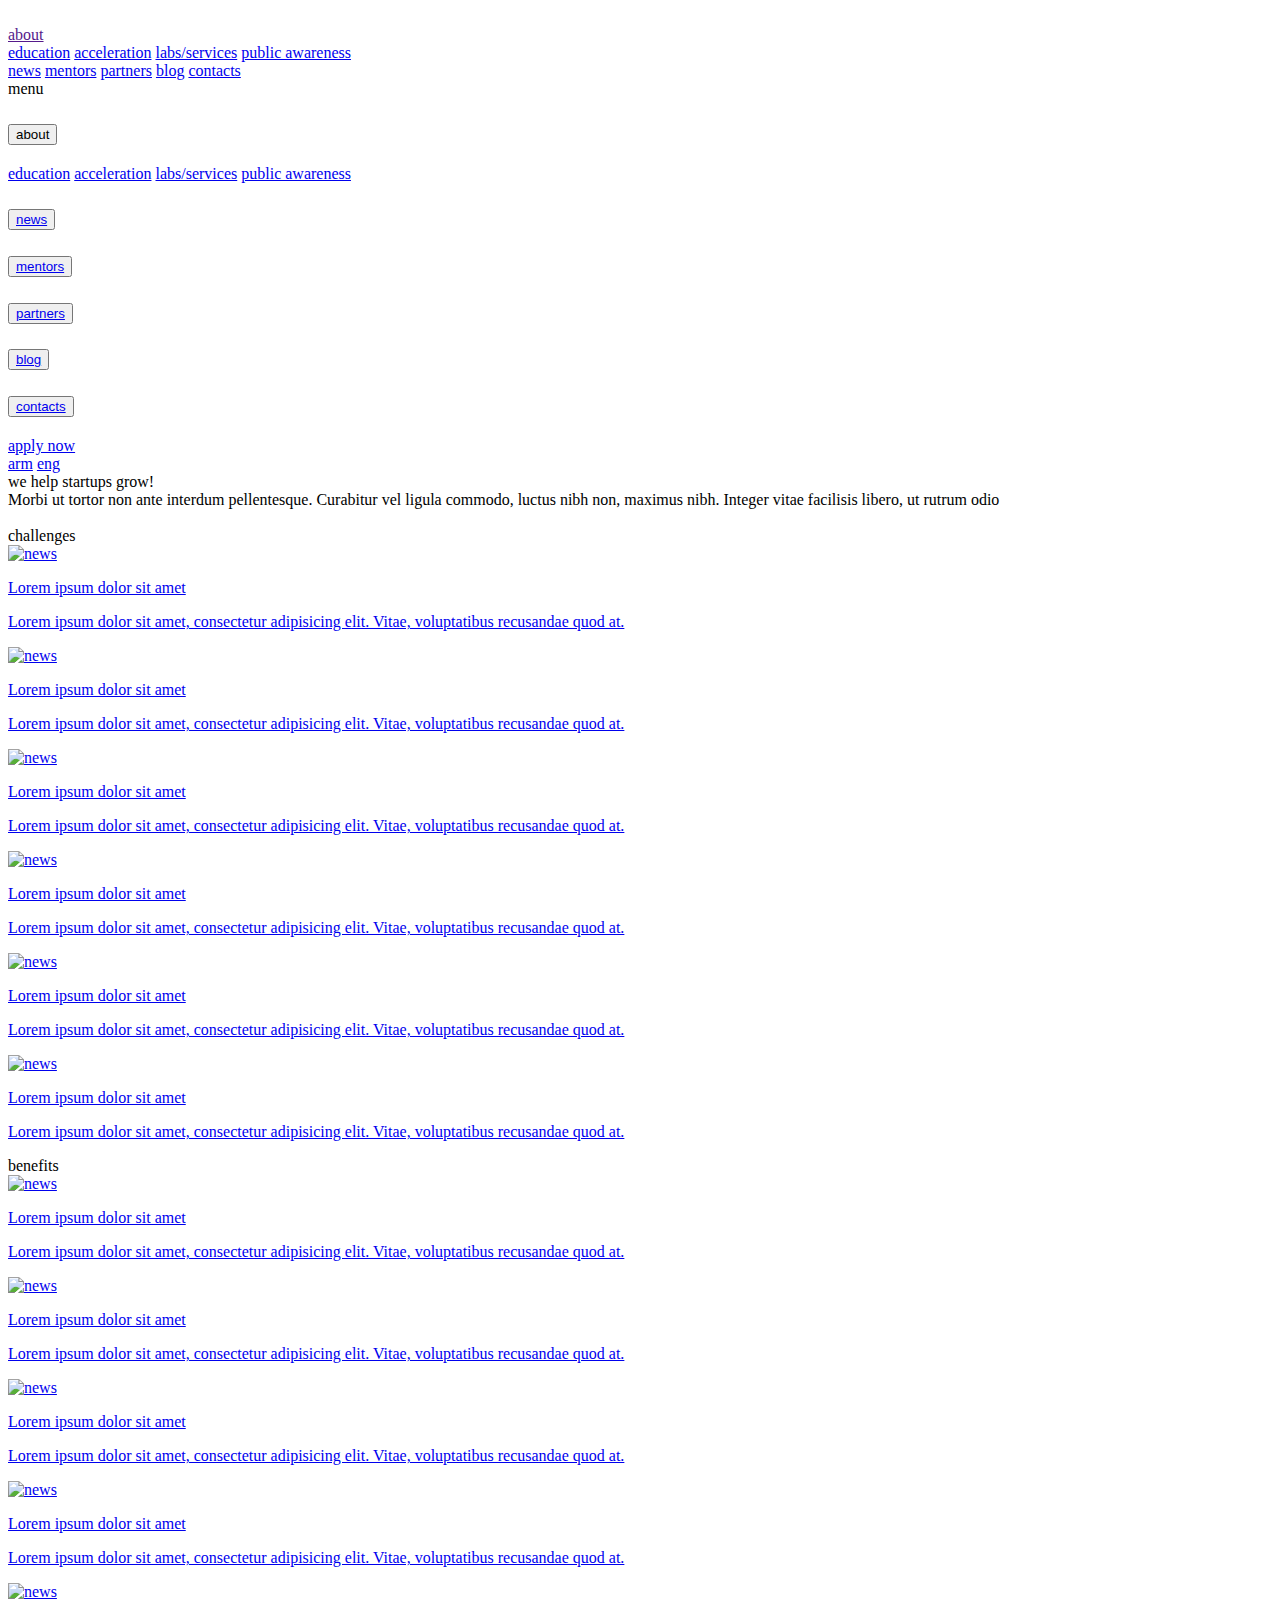
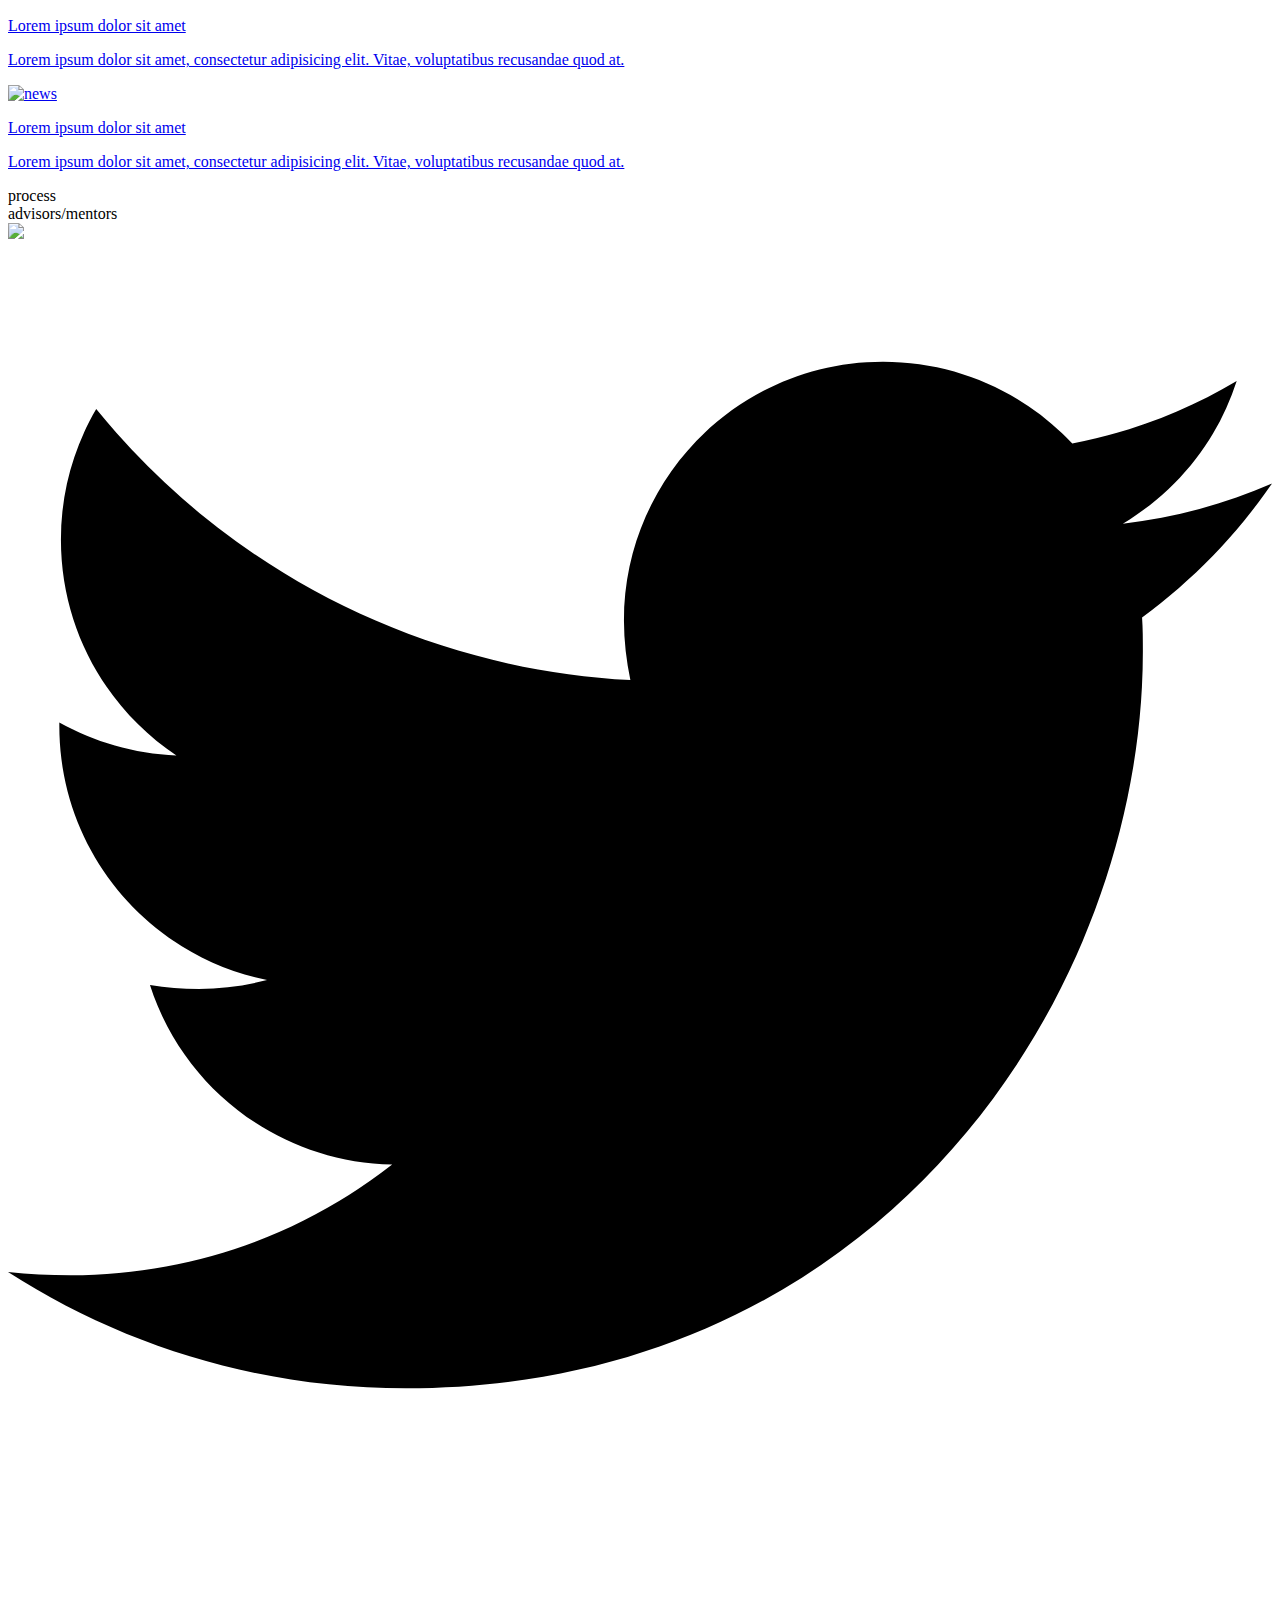
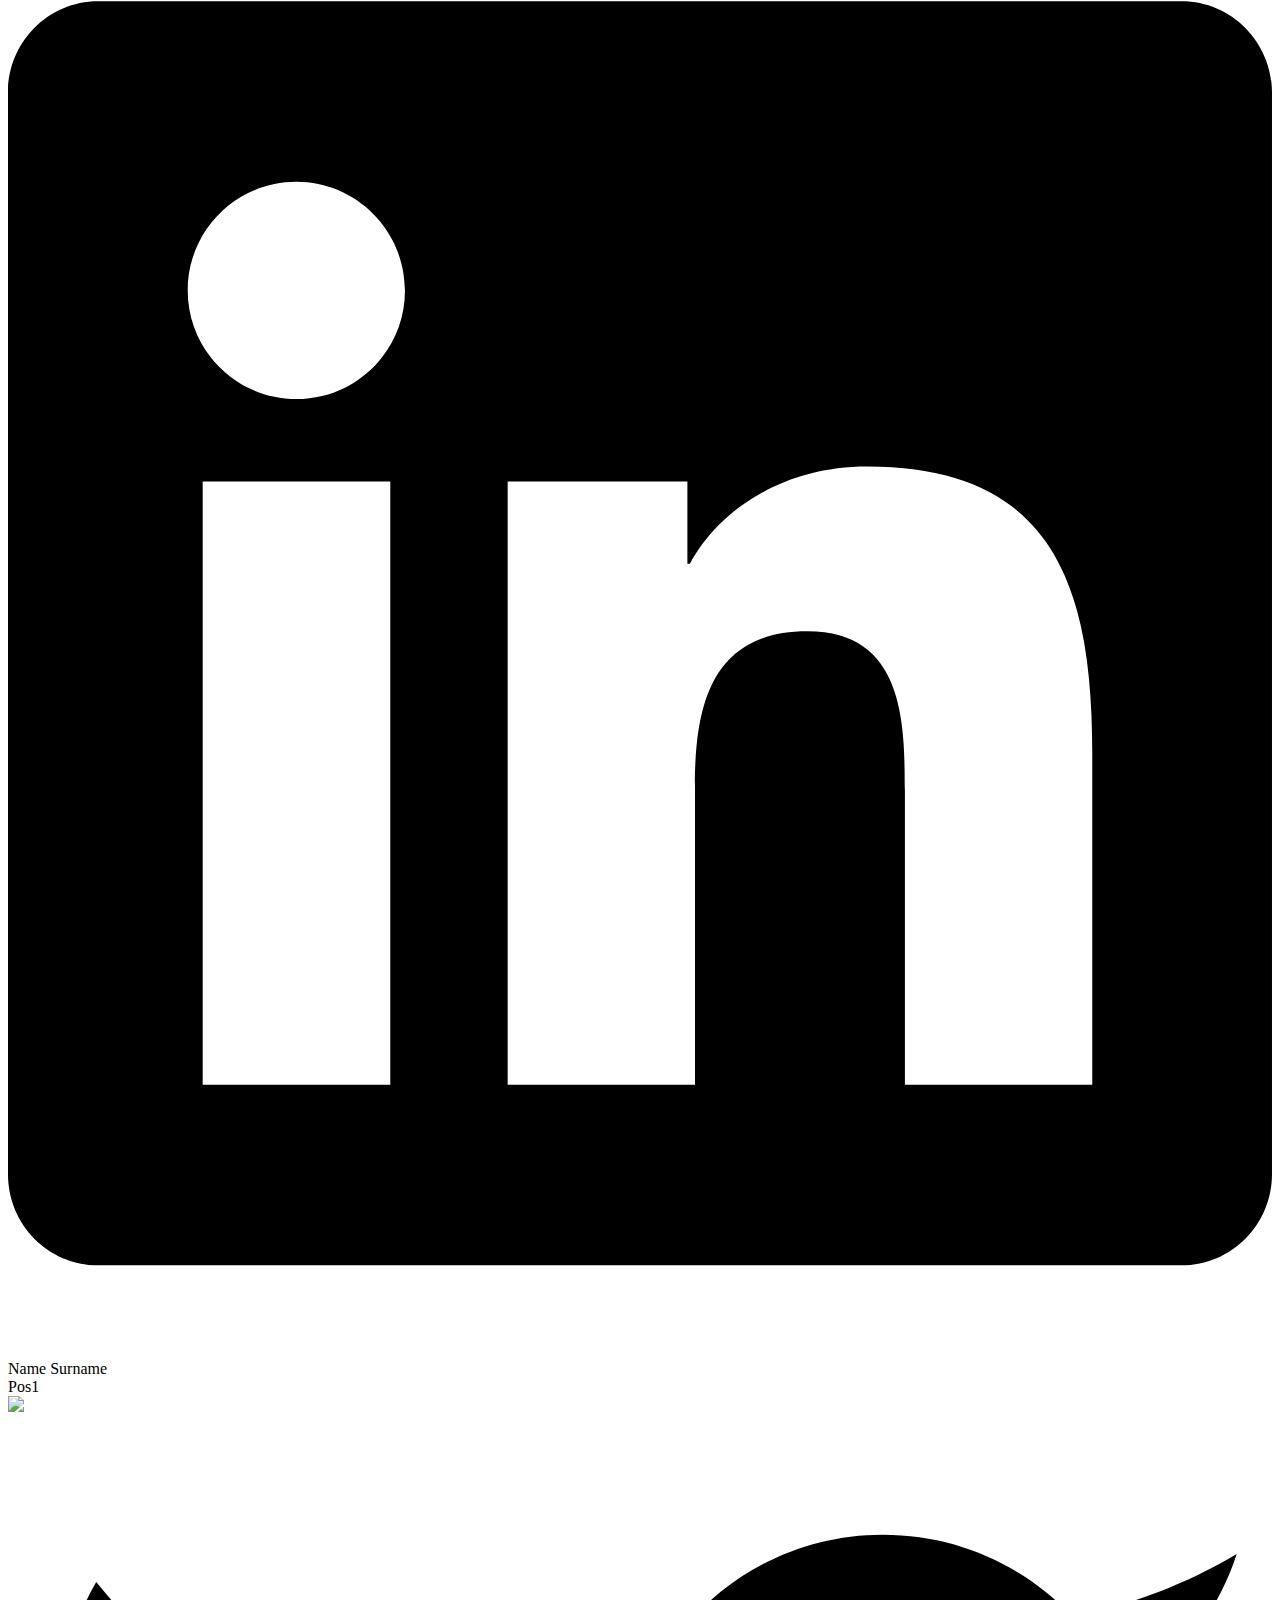
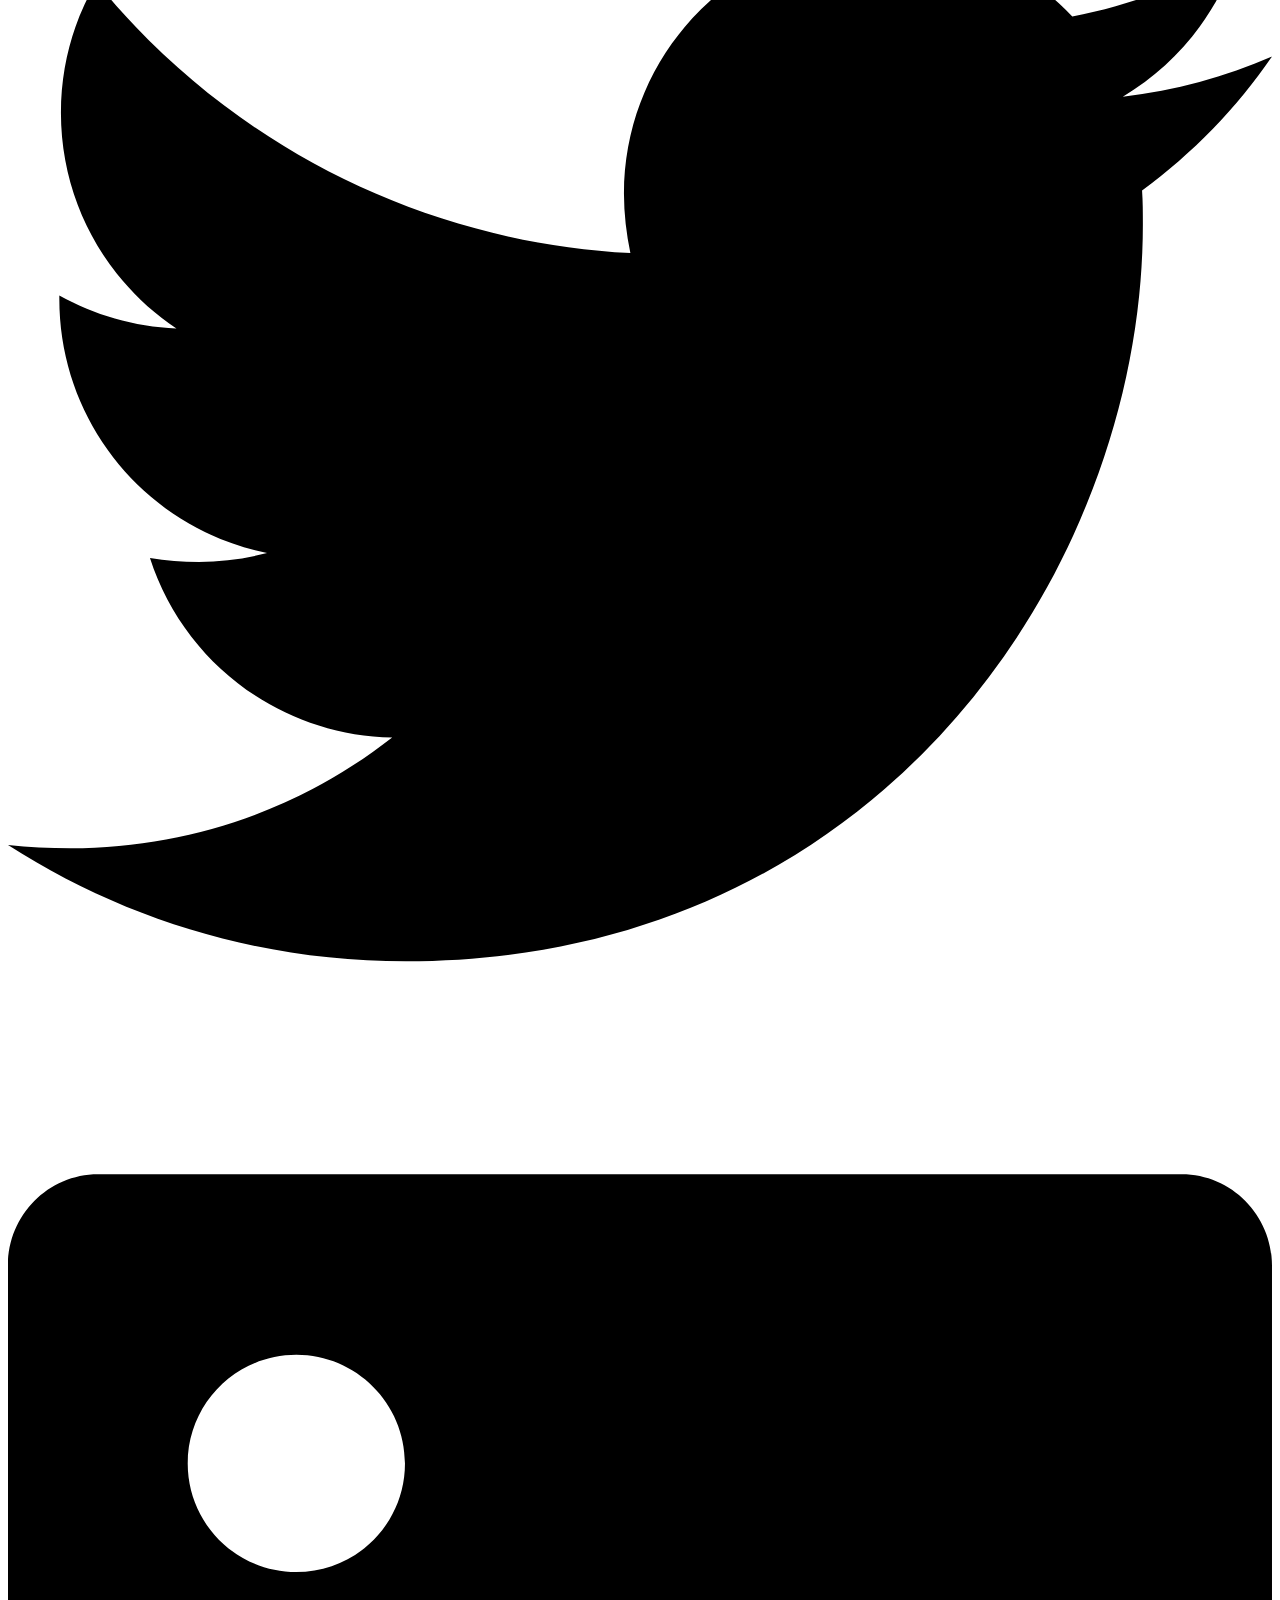
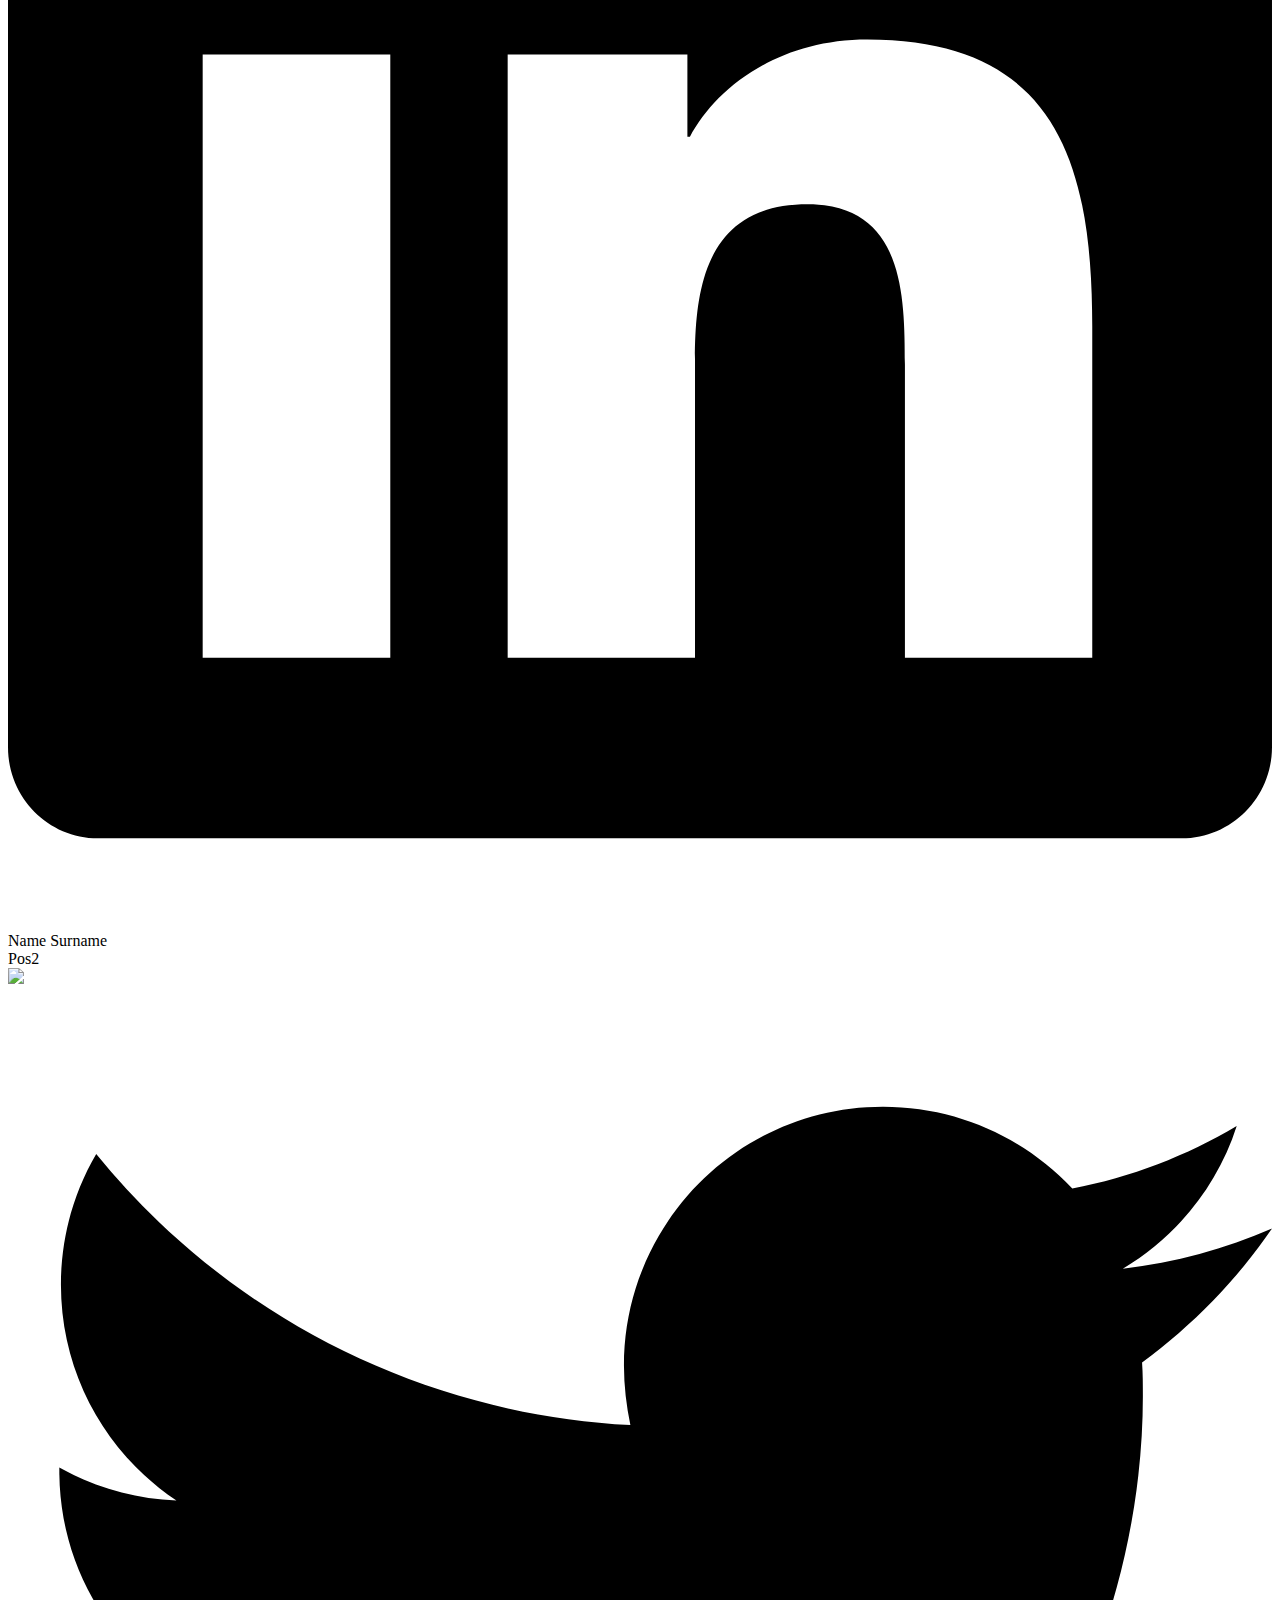
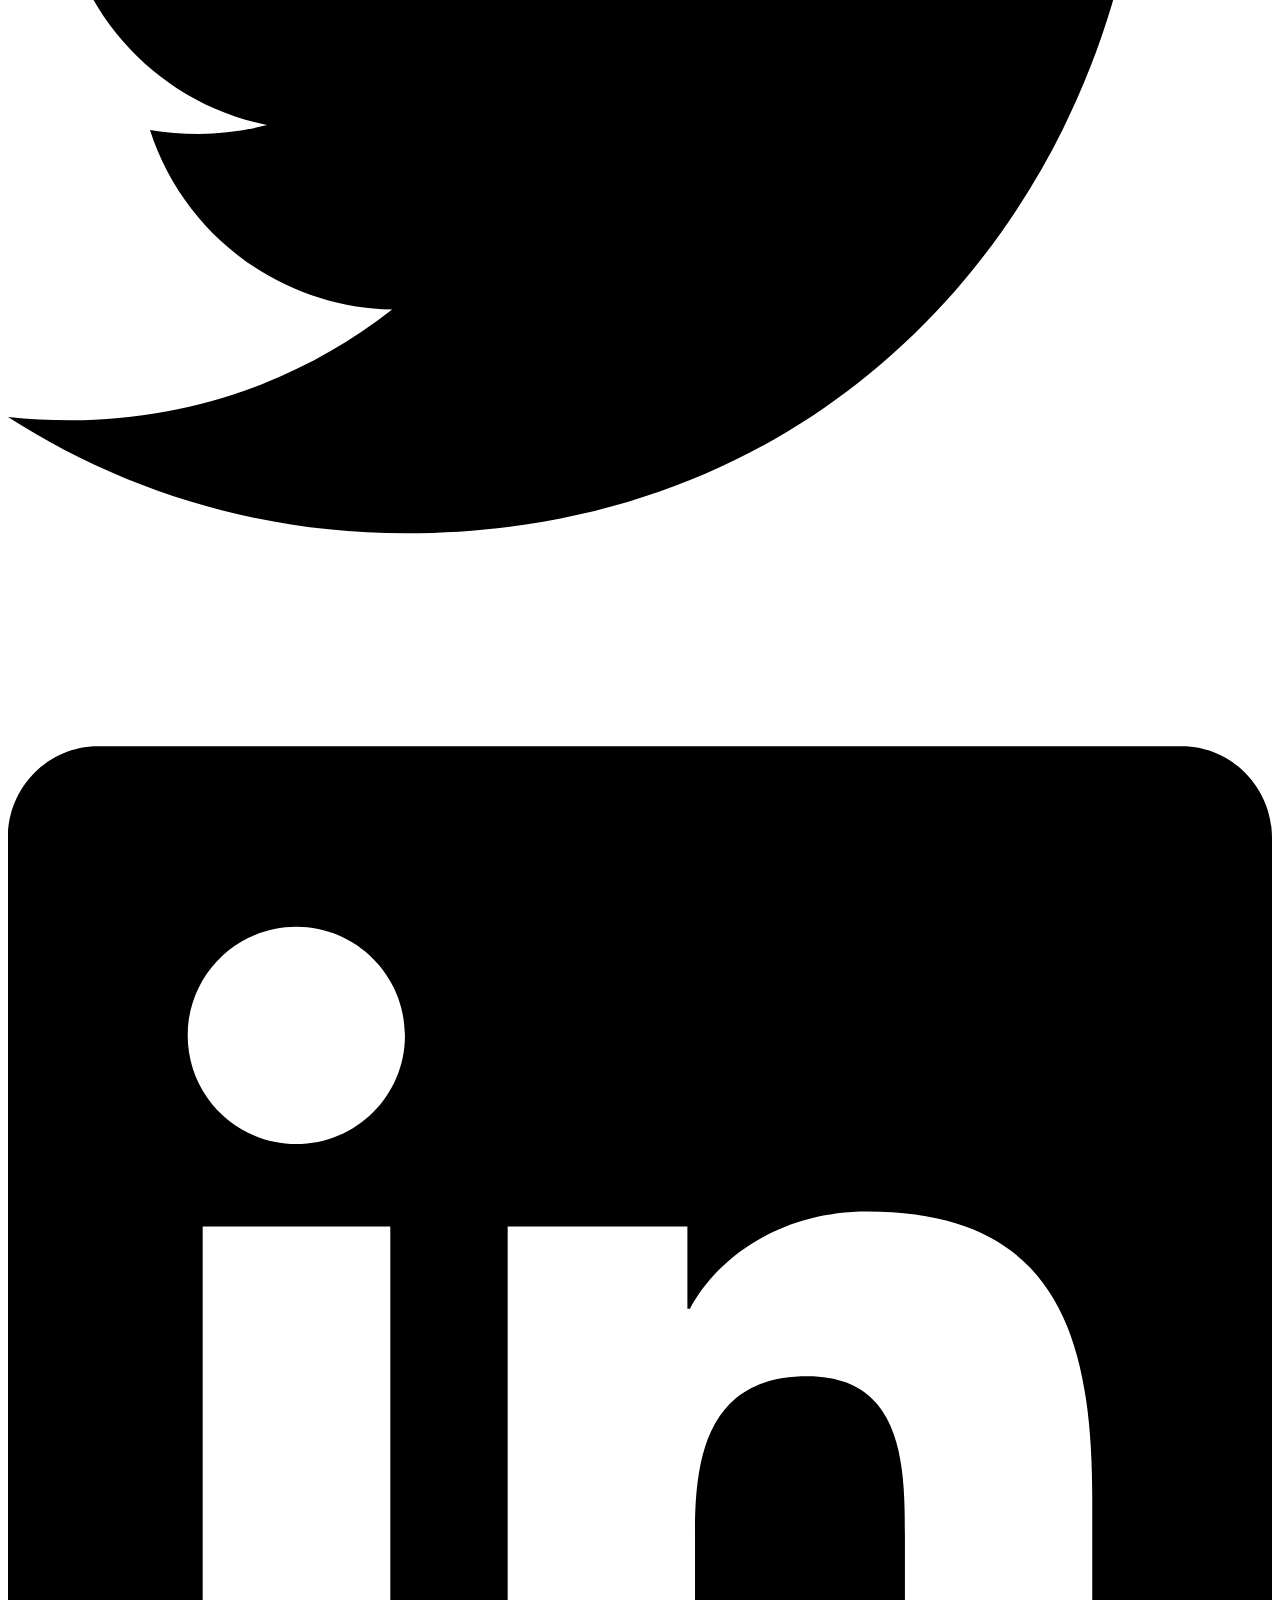
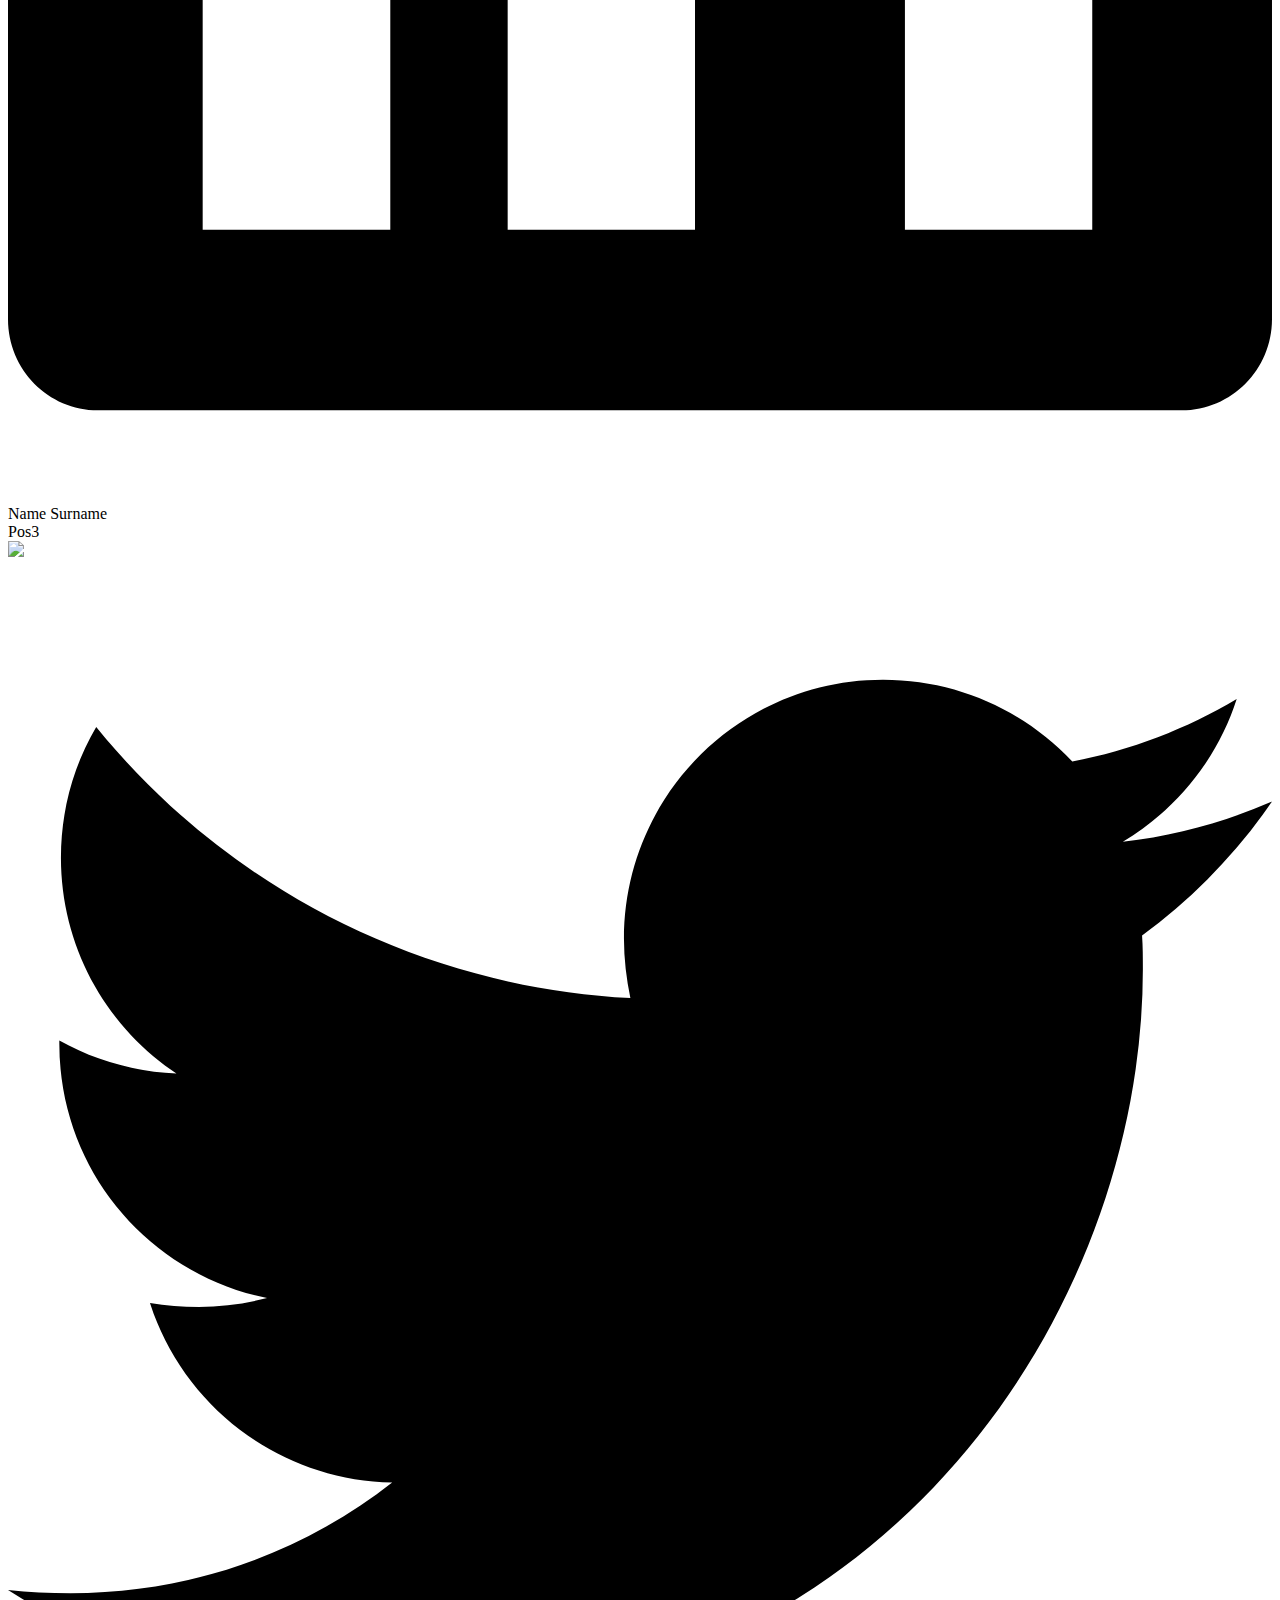
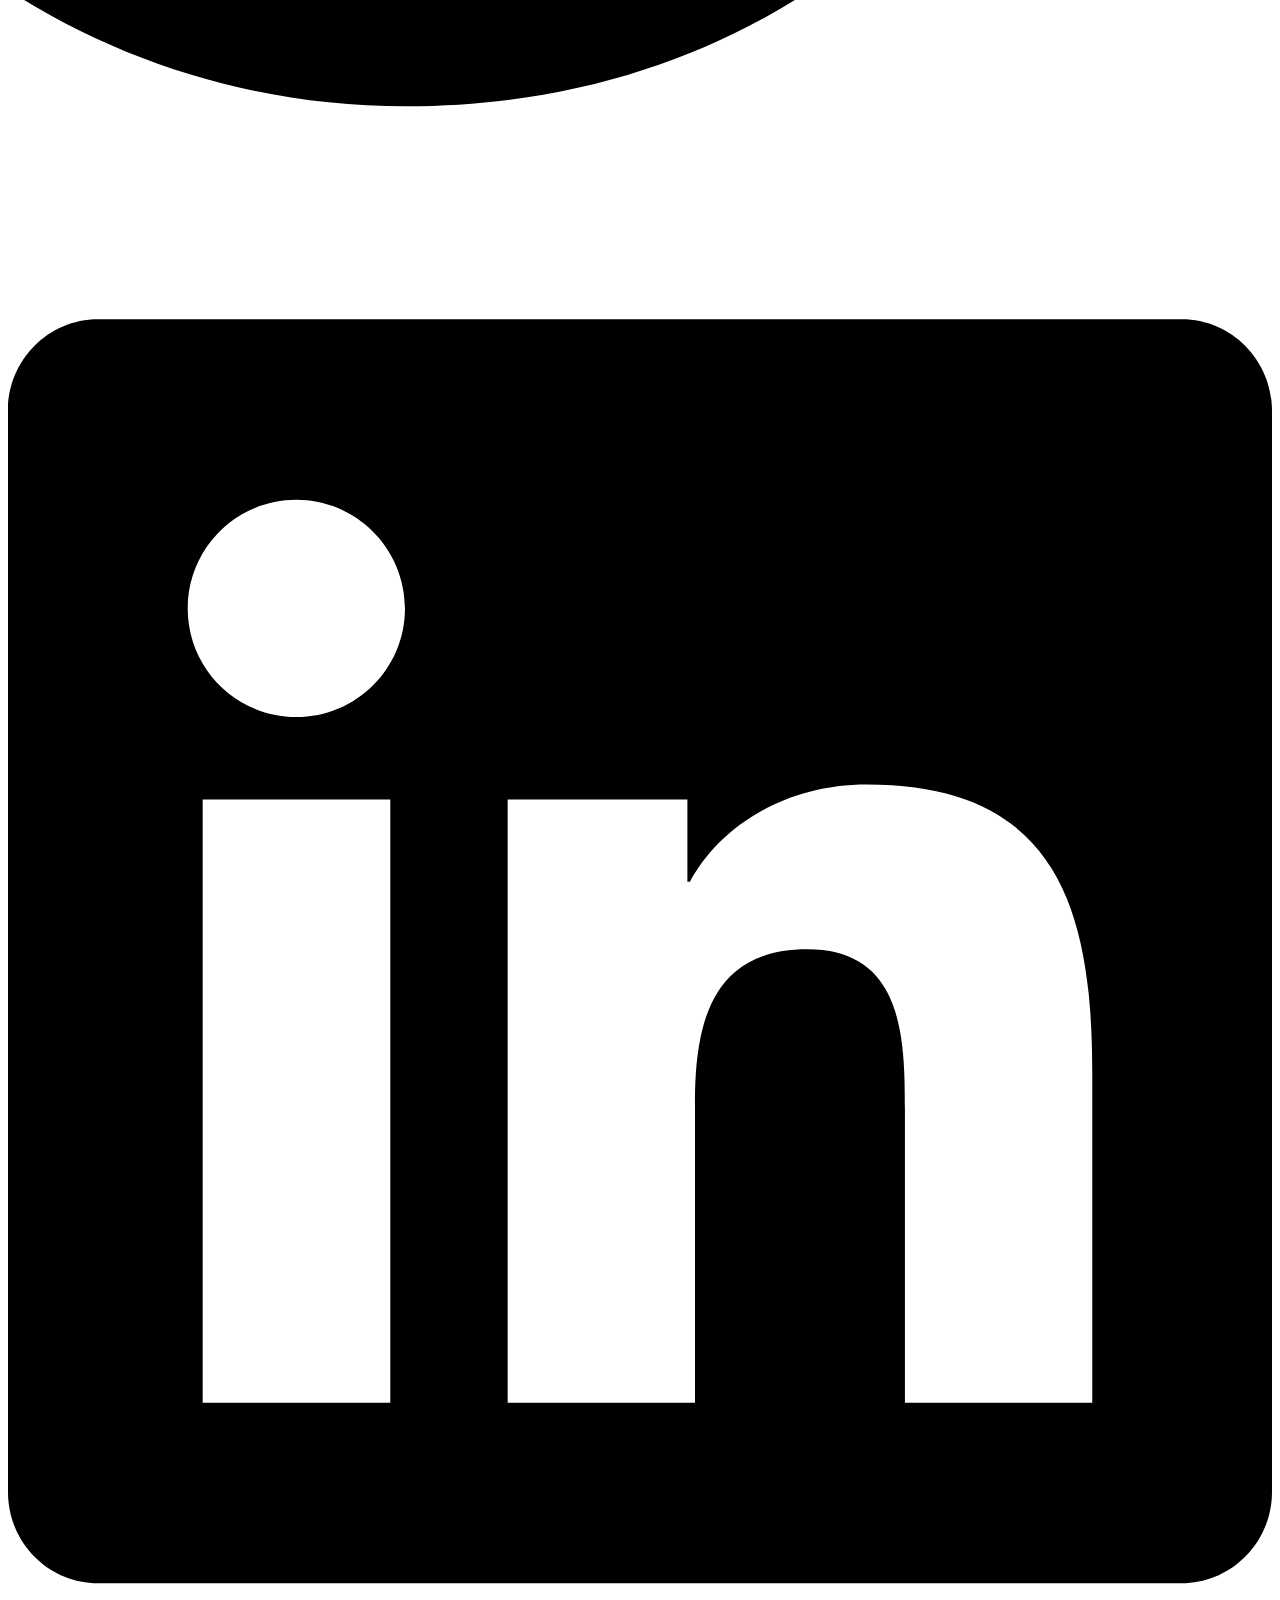
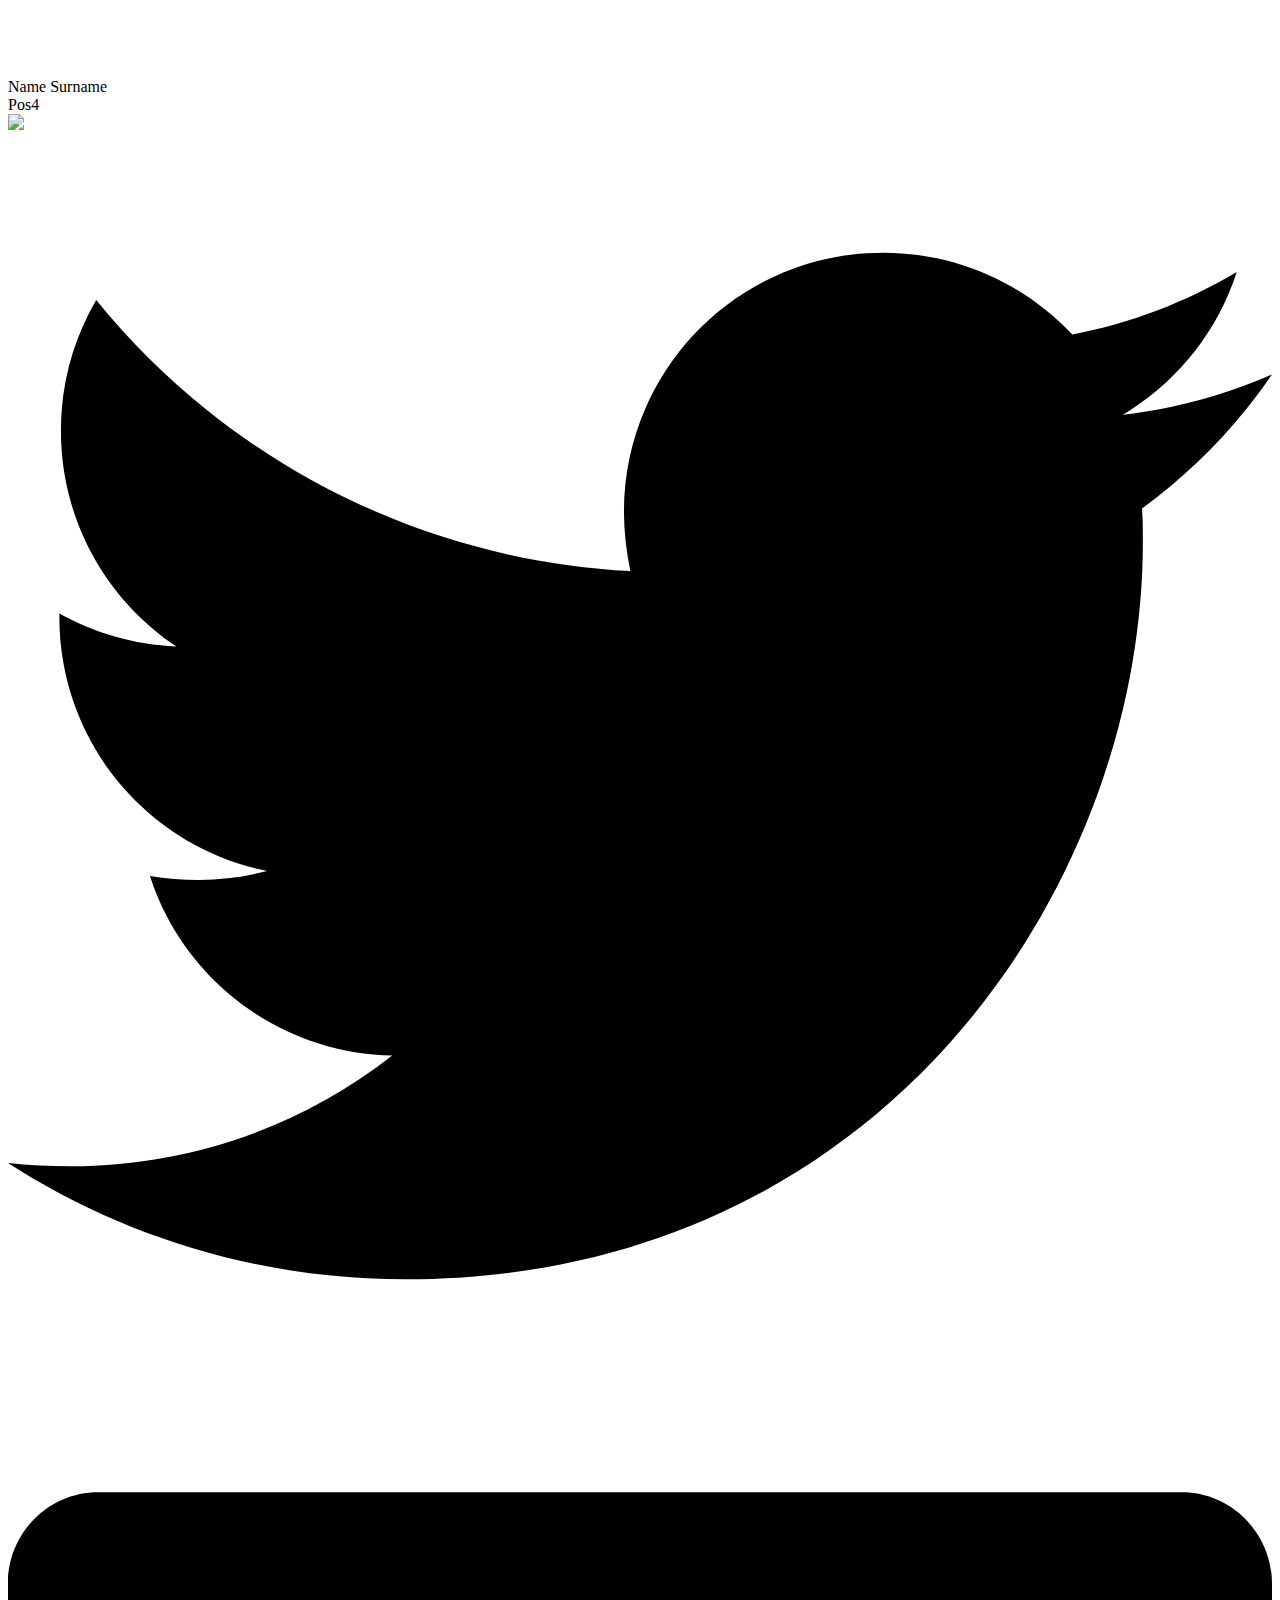
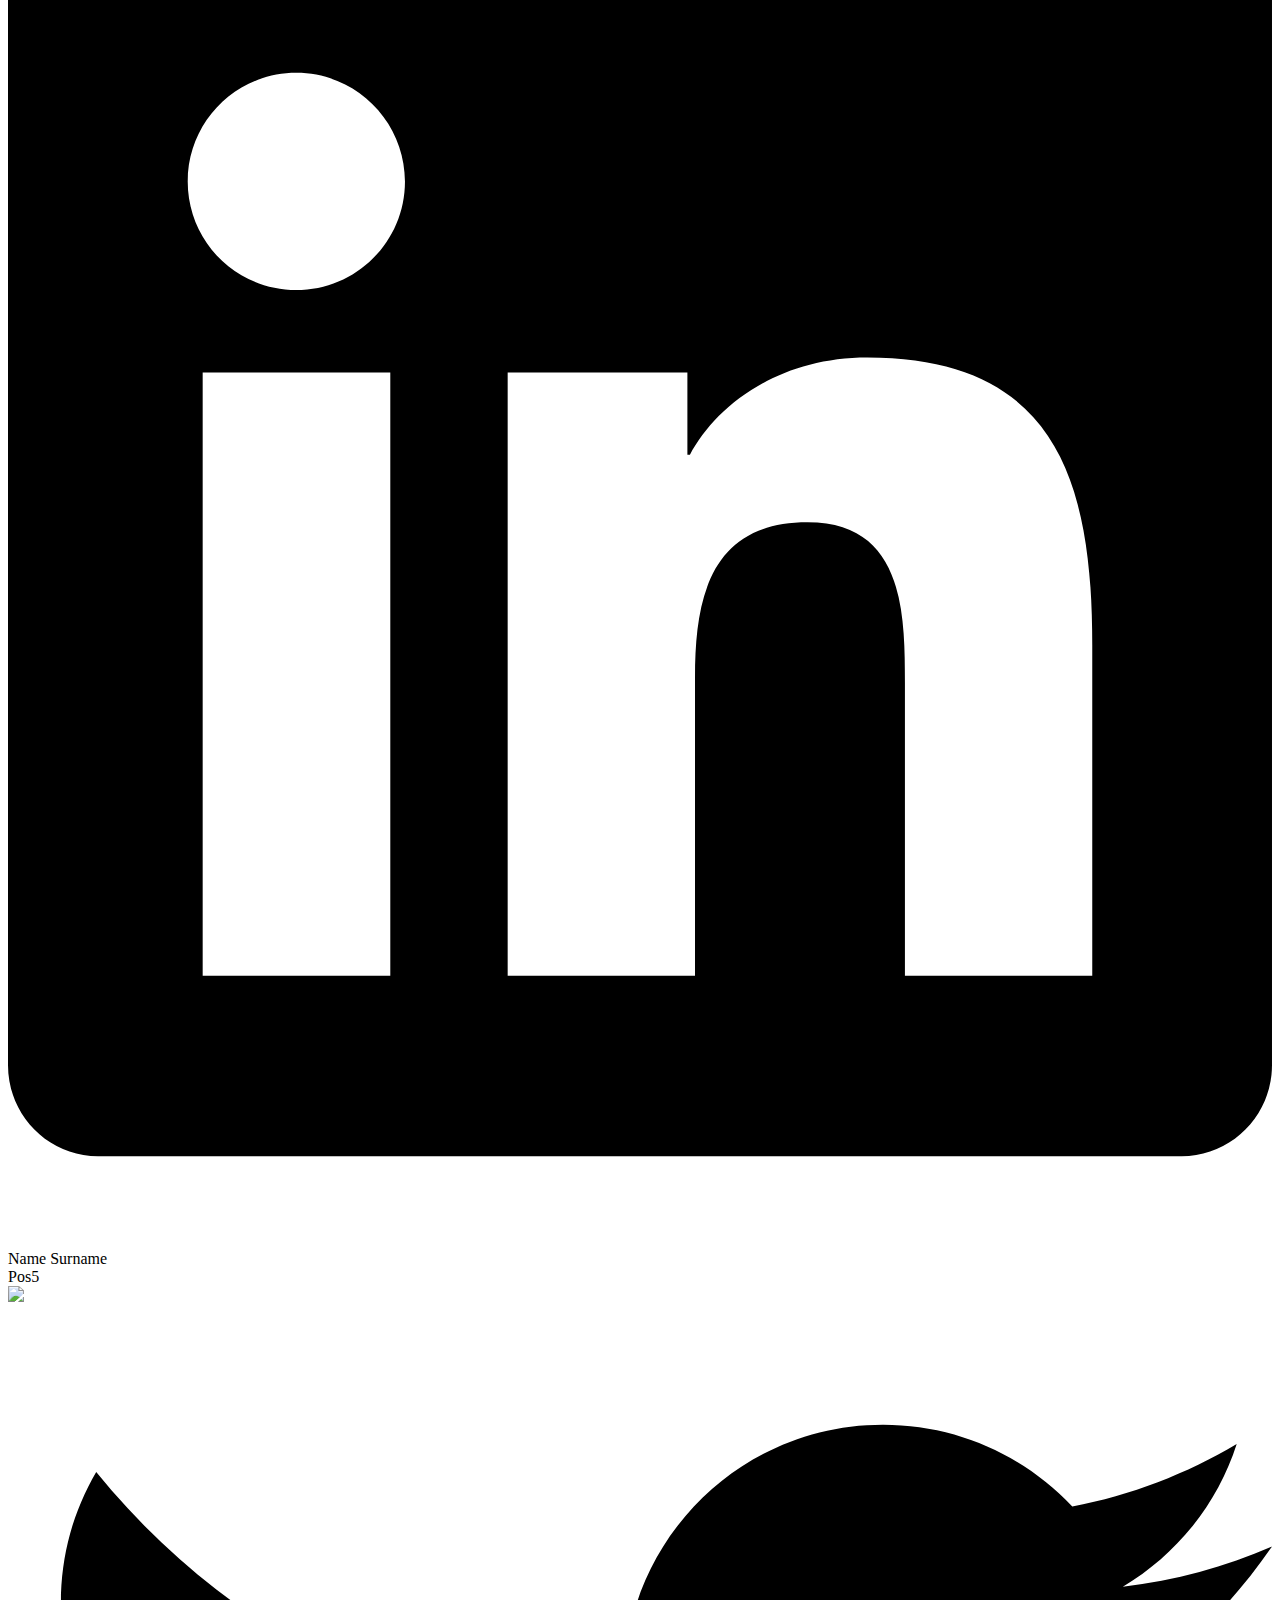
==== html/about.html @ 9970276d "commit 3" ====
<!DOCTYPE html>
<html lang="en">

<head>
   <meta charset="UTF-8">
   <meta http-equiv="X-UA-Compatible" content="IE=edge">
   <meta name="viewport" content="width=device-width, initial-scale=1.0">
   <link rel="stylesheet" href="style/Berkslund-Thin/style.css" type="text/css">
   <link rel="stylesheet" href="style/bootstrap.min.css">
   <link rel="stylesheet" href="style/index.css">
   <link rel="icon" href="images/fav.png">
   <title>acceleration</title>
</head>

<body>
   <header class="">
      <nav class="container">
         <div class="row">
            <div class="col-md-6 offset-md-3 col-lg-2 offset-lg-0 text-center"><img src="images/logo.png" alt=""></div>
            <div
               class="col-lg-5 offset-lg-2 d-none d-md-flex mt-md-2 d-flex align-items-center justify-content-between">
               <div class="dropdown">
                  <a href="" class="text-uppercase" type="button" id="dropdownMenuButton1" data-bs-toggle="dropdown"
                     aria-expanded="false">about</a>
                  <div class="dropdown-menu text-uppercase" aria-labelledby="dropdownMenuButton1">
                     <div class="d-flex fw-bold">
                        <a class="dropdown-item" href="#">education</a>
                        <a class="dropdown-item" href="#">acceleration</a>
                        <a class="dropdown-item" href="#">labs/services</a>
                        <a class="dropdown-item" href="#">public awareness</a>
                     </div>
                  </div>
               </div>
               <a href="#" class="text-uppercase">news</a>
               <a href="#" class="text-uppercase">mentors</a>
               <a href="#" class="text-uppercase">partners</a>
               <a href="#" class="text-uppercase">blog</a>
               <a href="#" class="text-uppercase">contacts</a>
            </div>
            <div class="dropdown col-sm-12 d-flex d-md-none justify-content-center">
               <div class="btn " data-bs-toggle="dropdown">
                  <div id="dropdownMenuButton3">
                     <div class=" menu-text text-uppercase">menu</div>
                     <div class="circles d-flex justify-content-center mb-2">
                        <div></div>
                        <div></div>
                        <div></div>
                     </div>
                  </div>
                  <div class="accordion" id="accordionExample1">
                     <div class="accordion-item">
                        <h2 class="accordion-header" id="headingOne">
                           <button class="accordion-button text-uppercase fw-bold" type="button"
                              data-bs-toggle="collapse" data-bs-target="#collapseOne" aria-expanded="true"
                              aria-controls="collapseOne">
                              about
                           </button>
                        </h2>
                        <div id="collapseOne" class="accordion-collapse collapse show" aria-labelledby="headingOne"
                           data-bs-parent="#accordionExample">
                           <div class="accordion-body">
                              <div class="d-flex flex-column fw-bold">
                                 <a class="text-uppercase" href="#">education</a>
                                 <a class="text-uppercase" href="#">acceleration</a>
                                 <a class="text-uppercase" href="#">labs/services</a>
                                 <a class="text-uppercase" href="#">public awareness</a>
                              </div>
                           </div>
                        </div>
                     </div>
                     <div class="accordion-item">
                        <h2 class="accordion-header" id="headingTwo">
                           <button href="#" class="accordion-button collapsed" type="button" data-bs-toggle="collapse"
                              data-bs-target="#collapseTwo">
                              <a href="#" class="text-uppercase">news</a>
                           </button>
                        </h2>
                     </div>
                     <div class="accordion-item">
                        <h2 class="accordion-header" id="heading3">
                           <button href="#" class="accordion-button collapsed" type="button" data-bs-toggle="collapse"
                              data-bs-target="#collapseTwo">
                              <a href="#" class="text-uppercase">mentors</a>
                           </button>
                        </h2>
                     </div>
                     <div class="accordion-item">
                        <h2 class="accordion-header" id="heading4">
                           <button href="#" class="accordion-button collapsed" type="button" data-bs-toggle="collapse"
                              data-bs-target="#collapseTwo">
                              <a href="#" class="text-uppercase">partners</a>
                           </button>
                        </h2>
                     </div>
                     <div class="accordion-item">
                        <h2 class="accordion-header" id="heading5">
                           <button href="#" class="accordion-button collapsed" type="button" data-bs-toggle="collapse"
                              data-bs-target="#collapseTwo">
                              <a href="#" class="text-uppercase">blog</a>
                           </button>
                        </h2>
                     </div>
                     <div class="accordion-item">
                        <h2 class="accordion-header" id="heading6">
                           <button href="#" class="accordion-button collapsed" type="button" data-bs-toggle="collapse"
                              data-bs-target="#collapseTwo">
                              <a href="#" class="text-uppercase">contacts</a>
                           </button>
                        </h2>
                     </div>
                  </div>
               </div>


            </div>
            <div
               class="col-md-4 offset-md-4 col-lg-2 offset-lg-0 d-flex align-items-center p-0 d-flex justify-content-center">
               <a href="#" class="text-uppercase apply-btn fw-bold fs-4">apply now</a>
            </div>
            <div class="col-lg-1 d-flex align-items-end justify-content-center">
               <a href="#" class="me-2">arm</a>
               <a href="#" class="active ms-2">eng</a>
            </div>
         </div>
      </nav>
   </header>

   <section class="presentation">
      <div>
         <div class="container">
            <div class="row pt-md-5 pb-5">
               <div class="col-md-4 pt-md-5 pb-5">
                  <div class="purple fw-bold text-uppercase">we help startups grow!</div>
                  <div class="under-purple fw-bold">
                     Morbi ut tortor non ante interdum pellentesque. Curabitur vel ligula commodo, luctus nibh
                     non, maximus nibh. Integer vitae facilisis libero, ut rutrum odio
                  </div>
               </div>
               <div class="col-8 offset-2 col-md-5 offset-md-2 pt-md-5 mt-md-5">
                  <img src="images/acceleration_logo.png" class="img-fluid" alt="">
               </div>
            </div>
         </div>
      </div>
   </section>


   <section class="news challenges">
      <div class="container">
         <div class="row text-center fw-bolder mt-5 mb-5 pb-3" id="news">
            <div class="col-12 mt-5 text-uppercase">
               challenges
            </div>
         </div>
         <div class="row">
            <a href="#" class="col-8 offset-2 col-md-6 offset-md-0 col-lg-4 mb-5">
               <div class="row text-center">
                  <div class="col-8 offset-2 offset-sm-0 col-sm-5 col-lg-4">
                     <img src="images/partner_logo.png" alt="news">
                  </div>
                  <div class="col-12 col-sm-7 col-lg-8">
                     <p class="text-capitalize h3 fw-bolder">Lorem ipsum dolor sit amet</p>
                     <p>Lorem ipsum dolor sit amet, consectetur adipisicing elit. Vitae, voluptatibus recusandae quod
                        at.</p>
                  </div>
               </div>
            </a>
            <a href="#" class="col-8 offset-2 col-md-6 offset-md-0 col-lg-4 mb-5">
               <div class="row text-center">
                  <div class="col-8 offset-2 offset-sm-0 col-sm-5 col-lg-4">
                     <img src="images/partner_logo.png" alt="news">
                  </div>
                  <div class="col-12 col-sm-7 col-lg-8">
                     <p class="text-capitalize h3 fw-bolder">Lorem ipsum dolor sit amet</p>
                     <p>Lorem ipsum dolor sit amet, consectetur adipisicing elit. Vitae, voluptatibus recusandae quod
                        at.</p>
                  </div>
               </div>
            </a>
            <a href="#" class="col-8 offset-2 col-md-6 offset-md-0 col-lg-4 mb-5">
               <div class="row text-center">
                  <div class="col-8 offset-2 offset-sm-0 col-sm-5 col-lg-4">
                     <img src="images/partner_logo.png" alt="news">
                  </div>
                  <div class="col-12 col-sm-7 col-lg-8">
                     <p class="text-capitalize h3 fw-bolder">Lorem ipsum dolor sit amet</p>
                     <p>Lorem ipsum dolor sit amet, consectetur adipisicing elit. Vitae, voluptatibus recusandae quod
                        at.</p>
                  </div>
               </div>
            </a>
            <a href="#" class="col-8 offset-2 col-md-6 offset-md-0 col-lg-4 mb-5">
               <div class="row text-center">
                  <div class="col-8 offset-2 offset-sm-0 col-sm-5 col-lg-4">
                     <img src="images/partner_logo.png" alt="news">
                  </div>
                  <div class="col-12 col-sm-7 col-lg-8">
                     <p class="text-capitalize h3 fw-bolder">Lorem ipsum dolor sit amet</p>
                     <p>Lorem ipsum dolor sit amet, consectetur adipisicing elit. Vitae, voluptatibus recusandae quod
                        at.</p>
                  </div>
               </div>
            </a>
            <a href="#" class="col-8 offset-2 col-md-6 offset-md-0 col-lg-4 mb-5">
               <div class="row text-center">
                  <div class="col-8 offset-2 offset-sm-0 col-sm-5 col-lg-4">
                     <img src="images/partner_logo.png" alt="news">
                  </div>
                  <div class="col-12 col-sm-7 col-lg-8">
                     <p class="text-capitalize h3 fw-bolder">Lorem ipsum dolor sit amet</p>
                     <p>Lorem ipsum dolor sit amet, consectetur adipisicing elit. Vitae, voluptatibus recusandae quod
                        at.</p>
                  </div>
               </div>
            </a>
            <a href="#" class="col-8 offset-2 col-md-6 offset-md-0 col-lg-4 mb-5">
               <div class="row text-center">
                  <div class="col-8 offset-2 offset-sm-0 col-sm-5 col-lg-4">
                     <img src="images/partner_logo.png" alt="news">
                  </div>
                  <div class="col-12 col-sm-7 col-lg-8">
                     <p class="text-capitalize h3 fw-bolder">Lorem ipsum dolor sit amet</p>
                     <p>Lorem ipsum dolor sit amet, consectetur adipisicing elit. Vitae, voluptatibus recusandae quod
                        at.</p>
                  </div>
               </div>
            </a>
         </div>
      </div>
   </section>

   <section class="news benefits">
      <div class="container">
         <div class="row text-center fw-bolder mb-5 pb-3" id="news">
            <div class="col-12 mt-5 text-uppercase">
               benefits
            </div>
         </div>
         <div class="row">
            <a href="#" class="col-8 offset-2 col-md-6 offset-md-0 col-lg-4 mb-5">
               <div class="row text-center">
                  <div class="col-8 offset-2 offset-sm-0 col-sm-5 col-lg-4">
                     <img src="images/partner_logo.png" alt="news">
                  </div>
                  <div class="col-12 col-sm-7 col-lg-8">
                     <p class="text-capitalize h3 fw-bolder">Lorem ipsum dolor sit amet</p>
                     <p>Lorem ipsum dolor sit amet, consectetur adipisicing elit. Vitae, voluptatibus recusandae quod
                        at.</p>
                  </div>
               </div>
            </a>
            <a href="#" class="col-8 offset-2 col-md-6 offset-md-0 col-lg-4 mb-5">
               <div class="row text-center">
                  <div class="col-8 offset-2 offset-sm-0 col-sm-5 col-lg-4">
                     <img src="images/partner_logo.png" alt="news">
                  </div>
                  <div class="col-12 col-sm-7 col-lg-8">
                     <p class="text-capitalize h3 fw-bolder">Lorem ipsum dolor sit amet</p>
                     <p>Lorem ipsum dolor sit amet, consectetur adipisicing elit. Vitae, voluptatibus recusandae quod
                        at.</p>
                  </div>
               </div>
            </a>
            <a href="#" class="col-8 offset-2 col-md-6 offset-md-0 col-lg-4 mb-5">
               <div class="row text-center">
                  <div class="col-8 offset-2 offset-sm-0 col-sm-5 col-lg-4">
                     <img src="images/partner_logo.png" alt="news">
                  </div>
                  <div class="col-12 col-sm-7 col-lg-8">
                     <p class="text-capitalize h3 fw-bolder">Lorem ipsum dolor sit amet</p>
                     <p>Lorem ipsum dolor sit amet, consectetur adipisicing elit. Vitae, voluptatibus recusandae quod
                        at.</p>
                  </div>
               </div>
            </a>
            <a href="#" class="col-8 offset-2 col-md-6 offset-md-0 col-lg-4 mb-5">
               <div class="row text-center">
                  <div class="col-8 offset-2 offset-sm-0 col-sm-5 col-lg-4">
                     <img src="images/partner_logo.png" alt="news">
                  </div>
                  <div class="col-12 col-sm-7 col-lg-8">
                     <p class="text-capitalize h3 fw-bolder">Lorem ipsum dolor sit amet</p>
                     <p>Lorem ipsum dolor sit amet, consectetur adipisicing elit. Vitae, voluptatibus recusandae quod
                        at.</p>
                  </div>
               </div>
            </a>
            <a href="#" class="col-8 offset-2 col-md-6 offset-md-0 col-lg-4 mb-5">
               <div class="row text-center">
                  <div class="col-8 offset-2 offset-sm-0 col-sm-5 col-lg-4">
                     <img src="images/partner_logo.png" alt="news">
                  </div>
                  <div class="col-12 col-sm-7 col-lg-8">
                     <p class="text-capitalize h3 fw-bolder">Lorem ipsum dolor sit amet</p>
                     <p>Lorem ipsum dolor sit amet, consectetur adipisicing elit. Vitae, voluptatibus recusandae quod
                        at.</p>
                  </div>
               </div>
            </a>
            <a href="#" class="col-8 offset-2 col-md-6 offset-md-0 col-lg-4 mb-5">
               <div class="row text-center">
                  <div class="col-8 offset-2 offset-sm-0 col-sm-5 col-lg-4">
                     <img src="images/partner_logo.png" alt="news">
                  </div>
                  <div class="col-12 col-sm-7 col-lg-8">
                     <p class="text-capitalize h3 fw-bolder">Lorem ipsum dolor sit amet</p>
                     <p>Lorem ipsum dolor sit amet, consectetur adipisicing elit. Vitae, voluptatibus recusandae quod
                        at.</p>
                  </div>
               </div>
            </a>
         </div>
      </div>
   </section>

   <section class="process">
      <div class="container">
         <div class="row text-center fw-bolder mb-5 pb-3" id="news">
            <div class="col-12 mt-5 text-uppercase">
               process
            </div>
         </div>
         <div class="row pb-5">
            <div class="col-12 process-content">

            </div>
         </div>
      </div>
   </section>

   <section class="carusel mb-5 pb-5">
      <div class="container text-center">
         <div class="container text-center">
            <div class="row">
               <div class="col-sm-12 pt-5 pb-5 mb-3 col-md-8 offset-md-2 text-uppercase text-center fw-bolder h1"
                  id="about">
                  advisors/mentors
               </div>
            </div>
            <div class="row mx-auto my-auto justify-content-center">
               <div id="recipeCarousel" class="carousel slide" data-bs-ride="carousel">
                  <div class="carousel-inner" role="listbox">
                     <div class="carousel-item active">
                        <div class="col-md-3">
                           <div class="card">
                              <div class="card-img">
                                 <div class="parent">
                                    <img src="images/mentor1.png" class="img-fluid">
                                    <div class="red-layer d-flex justify-content-evenly">
                                       <svg aria-hidden="true" focusable="false" data-prefix="fab" data-icon="twitter"
                                          class="svg-inline--fa fa-twitter fa-w-16" role="img"
                                          xmlns="http://www.w3.org/2000/svg" viewBox="0 0 512 512">
                                          <path fill="currentColor"
                                             d="M459.37 151.716c.325 4.548.325 9.097.325 13.645 0 138.72-105.583 298.558-298.558 298.558-59.452 0-114.68-17.219-161.137-47.106 8.447.974 16.568 1.299 25.34 1.299 49.055 0 94.213-16.568 130.274-44.832-46.132-.975-84.792-31.188-98.112-72.772 6.498.974 12.995 1.624 19.818 1.624 9.421 0 18.843-1.3 27.614-3.573-48.081-9.747-84.143-51.98-84.143-102.985v-1.299c13.969 7.797 30.214 12.67 47.431 13.319-28.264-18.843-46.781-51.005-46.781-87.391 0-19.492 5.197-37.36 14.294-52.954 51.655 63.675 129.3 105.258 216.365 109.807-1.624-7.797-2.599-15.918-2.599-24.04 0-57.828 46.782-104.934 104.934-104.934 30.213 0 57.502 12.67 76.67 33.137 23.715-4.548 46.456-13.32 66.599-25.34-7.798 24.366-24.366 44.833-46.132 57.827 21.117-2.273 41.584-8.122 60.426-16.243-14.292 20.791-32.161 39.308-52.628 54.253z">
                                          </path>
                                       </svg>
                                       <svg aria-hidden="true" focusable="false" data-prefix="fab" data-icon="linkedin"
                                          class="svg-inline--fa fa-linkedin fa-w-14" role="img"
                                          xmlns="http://www.w3.org/2000/svg" viewBox="0 0 448 512">
                                          <path fill="currentColor"
                                             d="M416 32H31.9C14.3 32 0 46.5 0 64.3v383.4C0 465.5 14.3 480 31.9 480H416c17.6 0 32-14.5 32-32.3V64.3c0-17.8-14.4-32.3-32-32.3zM135.4 416H69V202.2h66.5V416zm-33.2-243c-21.3 0-38.5-17.3-38.5-38.5S80.9 96 102.2 96c21.2 0 38.5 17.3 38.5 38.5 0 21.3-17.2 38.5-38.5 38.5zm282.1 243h-66.4V312c0-24.8-.5-56.7-34.5-56.7-34.6 0-39.9 27-39.9 54.9V416h-66.4V202.2h63.7v29.2h.9c8.9-16.8 30.6-34.5 62.9-34.5 67.2 0 79.7 44.3 79.7 101.9V416z">
                                          </path>
                                       </svg>
                                    </div>
                                 </div>
                                 <div class="fw-bolder h3">Name Surname</div>
                                 <div class="fs-3">Pos1</div>
                              </div>
                              <div class="card-img-overlay"></div>
                           </div>
                        </div>
                     </div>
                     <div class="carousel-item">
                        <div class="col-md-3">
                           <div class="card">
                              <div class="card-img">
                                 <div class="parent">
                                    <img src="images/mentor1.png" class="img-fluid">
                                    <div class="red-layer d-flex justify-content-evenly">
                                       <svg aria-hidden="true" focusable="false" data-prefix="fab" data-icon="twitter"
                                          class="svg-inline--fa fa-twitter fa-w-16" role="img"
                                          xmlns="http://www.w3.org/2000/svg" viewBox="0 0 512 512">
                                          <path fill="currentColor"
                                             d="M459.37 151.716c.325 4.548.325 9.097.325 13.645 0 138.72-105.583 298.558-298.558 298.558-59.452 0-114.68-17.219-161.137-47.106 8.447.974 16.568 1.299 25.34 1.299 49.055 0 94.213-16.568 130.274-44.832-46.132-.975-84.792-31.188-98.112-72.772 6.498.974 12.995 1.624 19.818 1.624 9.421 0 18.843-1.3 27.614-3.573-48.081-9.747-84.143-51.98-84.143-102.985v-1.299c13.969 7.797 30.214 12.67 47.431 13.319-28.264-18.843-46.781-51.005-46.781-87.391 0-19.492 5.197-37.36 14.294-52.954 51.655 63.675 129.3 105.258 216.365 109.807-1.624-7.797-2.599-15.918-2.599-24.04 0-57.828 46.782-104.934 104.934-104.934 30.213 0 57.502 12.67 76.67 33.137 23.715-4.548 46.456-13.32 66.599-25.34-7.798 24.366-24.366 44.833-46.132 57.827 21.117-2.273 41.584-8.122 60.426-16.243-14.292 20.791-32.161 39.308-52.628 54.253z">
                                          </path>
                                       </svg>
                                       <svg aria-hidden="true" focusable="false" data-prefix="fab" data-icon="linkedin"
                                          class="svg-inline--fa fa-linkedin fa-w-14" role="img"
                                          xmlns="http://www.w3.org/2000/svg" viewBox="0 0 448 512">
                                          <path fill="currentColor"
                                             d="M416 32H31.9C14.3 32 0 46.5 0 64.3v383.4C0 465.5 14.3 480 31.9 480H416c17.6 0 32-14.5 32-32.3V64.3c0-17.8-14.4-32.3-32-32.3zM135.4 416H69V202.2h66.5V416zm-33.2-243c-21.3 0-38.5-17.3-38.5-38.5S80.9 96 102.2 96c21.2 0 38.5 17.3 38.5 38.5 0 21.3-17.2 38.5-38.5 38.5zm282.1 243h-66.4V312c0-24.8-.5-56.7-34.5-56.7-34.6 0-39.9 27-39.9 54.9V416h-66.4V202.2h63.7v29.2h.9c8.9-16.8 30.6-34.5 62.9-34.5 67.2 0 79.7 44.3 79.7 101.9V416z">
                                          </path>
                                       </svg>
                                    </div>
                                 </div>
                                 <div class="fw-bolder h3">Name Surname</div>
                                 <div class="fs-3">Pos2</div>
                              </div>
                              <div class="card-img-overlay"></div>
                           </div>
                        </div>
                     </div>
                     <div class="carousel-item">
                        <div class="col-md-3">
                           <div class="card">
                              <div class="card-img">
                                 <div class="parent">
                                    <img src="images/mentor1.png" class="img-fluid">
                                    <div class="red-layer d-flex justify-content-evenly">
                                       <svg aria-hidden="true" focusable="false" data-prefix="fab" data-icon="twitter"
                                          class="svg-inline--fa fa-twitter fa-w-16" role="img"
                                          xmlns="http://www.w3.org/2000/svg" viewBox="0 0 512 512">
                                          <path fill="currentColor"
                                             d="M459.37 151.716c.325 4.548.325 9.097.325 13.645 0 138.72-105.583 298.558-298.558 298.558-59.452 0-114.68-17.219-161.137-47.106 8.447.974 16.568 1.299 25.34 1.299 49.055 0 94.213-16.568 130.274-44.832-46.132-.975-84.792-31.188-98.112-72.772 6.498.974 12.995 1.624 19.818 1.624 9.421 0 18.843-1.3 27.614-3.573-48.081-9.747-84.143-51.98-84.143-102.985v-1.299c13.969 7.797 30.214 12.67 47.431 13.319-28.264-18.843-46.781-51.005-46.781-87.391 0-19.492 5.197-37.36 14.294-52.954 51.655 63.675 129.3 105.258 216.365 109.807-1.624-7.797-2.599-15.918-2.599-24.04 0-57.828 46.782-104.934 104.934-104.934 30.213 0 57.502 12.67 76.67 33.137 23.715-4.548 46.456-13.32 66.599-25.34-7.798 24.366-24.366 44.833-46.132 57.827 21.117-2.273 41.584-8.122 60.426-16.243-14.292 20.791-32.161 39.308-52.628 54.253z">
                                          </path>
                                       </svg>
                                       <svg aria-hidden="true" focusable="false" data-prefix="fab" data-icon="linkedin"
                                          class="svg-inline--fa fa-linkedin fa-w-14" role="img"
                                          xmlns="http://www.w3.org/2000/svg" viewBox="0 0 448 512">
                                          <path fill="currentColor"
                                             d="M416 32H31.9C14.3 32 0 46.5 0 64.3v383.4C0 465.5 14.3 480 31.9 480H416c17.6 0 32-14.5 32-32.3V64.3c0-17.8-14.4-32.3-32-32.3zM135.4 416H69V202.2h66.5V416zm-33.2-243c-21.3 0-38.5-17.3-38.5-38.5S80.9 96 102.2 96c21.2 0 38.5 17.3 38.5 38.5 0 21.3-17.2 38.5-38.5 38.5zm282.1 243h-66.4V312c0-24.8-.5-56.7-34.5-56.7-34.6 0-39.9 27-39.9 54.9V416h-66.4V202.2h63.7v29.2h.9c8.9-16.8 30.6-34.5 62.9-34.5 67.2 0 79.7 44.3 79.7 101.9V416z">
                                          </path>
                                       </svg>
                                    </div>
                                 </div>
                                 <div class="fw-bolder h3">Name Surname</div>
                                 <div class="fs-3">Pos3</div>
                              </div>
                              <div class="card-img-overlay"></div>
                           </div>
                        </div>
                     </div>
                     <div class="carousel-item">
                        <div class="col-md-3">
                           <div class="card">
                              <div class="card-img">
                                 <div class="parent">
                                    <img src="images/mentor1.png" class="img-fluid">
                                    <div class="red-layer d-flex justify-content-evenly">
                                       <svg aria-hidden="true" focusable="false" data-prefix="fab" data-icon="twitter"
                                          class="svg-inline--fa fa-twitter fa-w-16" role="img"
                                          xmlns="http://www.w3.org/2000/svg" viewBox="0 0 512 512">
                                          <path fill="currentColor"
                                             d="M459.37 151.716c.325 4.548.325 9.097.325 13.645 0 138.72-105.583 298.558-298.558 298.558-59.452 0-114.68-17.219-161.137-47.106 8.447.974 16.568 1.299 25.34 1.299 49.055 0 94.213-16.568 130.274-44.832-46.132-.975-84.792-31.188-98.112-72.772 6.498.974 12.995 1.624 19.818 1.624 9.421 0 18.843-1.3 27.614-3.573-48.081-9.747-84.143-51.98-84.143-102.985v-1.299c13.969 7.797 30.214 12.67 47.431 13.319-28.264-18.843-46.781-51.005-46.781-87.391 0-19.492 5.197-37.36 14.294-52.954 51.655 63.675 129.3 105.258 216.365 109.807-1.624-7.797-2.599-15.918-2.599-24.04 0-57.828 46.782-104.934 104.934-104.934 30.213 0 57.502 12.67 76.67 33.137 23.715-4.548 46.456-13.32 66.599-25.34-7.798 24.366-24.366 44.833-46.132 57.827 21.117-2.273 41.584-8.122 60.426-16.243-14.292 20.791-32.161 39.308-52.628 54.253z">
                                          </path>
                                       </svg>
                                       <svg aria-hidden="true" focusable="false" data-prefix="fab" data-icon="linkedin"
                                          class="svg-inline--fa fa-linkedin fa-w-14" role="img"
                                          xmlns="http://www.w3.org/2000/svg" viewBox="0 0 448 512">
                                          <path fill="currentColor"
                                             d="M416 32H31.9C14.3 32 0 46.5 0 64.3v383.4C0 465.5 14.3 480 31.9 480H416c17.6 0 32-14.5 32-32.3V64.3c0-17.8-14.4-32.3-32-32.3zM135.4 416H69V202.2h66.5V416zm-33.2-243c-21.3 0-38.5-17.3-38.5-38.5S80.9 96 102.2 96c21.2 0 38.5 17.3 38.5 38.5 0 21.3-17.2 38.5-38.5 38.5zm282.1 243h-66.4V312c0-24.8-.5-56.7-34.5-56.7-34.6 0-39.9 27-39.9 54.9V416h-66.4V202.2h63.7v29.2h.9c8.9-16.8 30.6-34.5 62.9-34.5 67.2 0 79.7 44.3 79.7 101.9V416z">
                                          </path>
                                       </svg>
                                    </div>
                                 </div>
                                 <div class="fw-bolder h3">Name Surname</div>
                                 <div class="fs-3">Pos4</div>
                              </div>
                              <div class="card-img-overlay"></div>
                           </div>
                        </div>
                     </div>
                     <div class="carousel-item">
                        <div class="col-md-3">
                           <div class="card">
                              <div class="card-img">
                                 <div class="parent">
                                    <img src="images/mentor1.png" class="img-fluid">
                                    <div class="red-layer d-flex justify-content-evenly">
                                       <svg aria-hidden="true" focusable="false" data-prefix="fab" data-icon="twitter"
                                          class="svg-inline--fa fa-twitter fa-w-16" role="img"
                                          xmlns="http://www.w3.org/2000/svg" viewBox="0 0 512 512">
                                          <path fill="currentColor"
                                             d="M459.37 151.716c.325 4.548.325 9.097.325 13.645 0 138.72-105.583 298.558-298.558 298.558-59.452 0-114.68-17.219-161.137-47.106 8.447.974 16.568 1.299 25.34 1.299 49.055 0 94.213-16.568 130.274-44.832-46.132-.975-84.792-31.188-98.112-72.772 6.498.974 12.995 1.624 19.818 1.624 9.421 0 18.843-1.3 27.614-3.573-48.081-9.747-84.143-51.98-84.143-102.985v-1.299c13.969 7.797 30.214 12.67 47.431 13.319-28.264-18.843-46.781-51.005-46.781-87.391 0-19.492 5.197-37.36 14.294-52.954 51.655 63.675 129.3 105.258 216.365 109.807-1.624-7.797-2.599-15.918-2.599-24.04 0-57.828 46.782-104.934 104.934-104.934 30.213 0 57.502 12.67 76.67 33.137 23.715-4.548 46.456-13.32 66.599-25.34-7.798 24.366-24.366 44.833-46.132 57.827 21.117-2.273 41.584-8.122 60.426-16.243-14.292 20.791-32.161 39.308-52.628 54.253z">
                                          </path>
                                       </svg>
                                       <svg aria-hidden="true" focusable="false" data-prefix="fab" data-icon="linkedin"
                                          class="svg-inline--fa fa-linkedin fa-w-14" role="img"
                                          xmlns="http://www.w3.org/2000/svg" viewBox="0 0 448 512">
                                          <path fill="currentColor"
                                             d="M416 32H31.9C14.3 32 0 46.5 0 64.3v383.4C0 465.5 14.3 480 31.9 480H416c17.6 0 32-14.5 32-32.3V64.3c0-17.8-14.4-32.3-32-32.3zM135.4 416H69V202.2h66.5V416zm-33.2-243c-21.3 0-38.5-17.3-38.5-38.5S80.9 96 102.2 96c21.2 0 38.5 17.3 38.5 38.5 0 21.3-17.2 38.5-38.5 38.5zm282.1 243h-66.4V312c0-24.8-.5-56.7-34.5-56.7-34.6 0-39.9 27-39.9 54.9V416h-66.4V202.2h63.7v29.2h.9c8.9-16.8 30.6-34.5 62.9-34.5 67.2 0 79.7 44.3 79.7 101.9V416z">
                                          </path>
                                       </svg>
                                    </div>
                                 </div>
                                 <div class="fw-bolder h3">Name Surname</div>
                                 <div class="fs-3">Pos5</div>
                              </div>
                              <div class="card-img-overlay"></div>
                           </div>
                        </div>
                     </div>
                     <div class="carousel-item">
                        <div class="col-md-3">
                           <div class="card">
                              <div class="card-img">
                                 <div class="parent">
                                    <img src="images/mentor1.png" class="img-fluid">
                                    <div class="red-layer">
                                       <svg aria-hidden="true" focusable="false" data-prefix="fab" data-icon="twitter"
                                          class="svg-inline--fa fa-twitter fa-w-16" role="img"
                                          xmlns="http://www.w3.org/2000/svg" viewBox="0 0 512 512">
                                          <path fill="currentColor"
                                             d="M459.37 151.716c.325 4.548.325 9.097.325 13.645 0 138.72-105.583 298.558-298.558 298.558-59.452 0-114.68-17.219-161.137-47.106 8.447.974 16.568 1.299 25.34 1.299 49.055 0 94.213-16.568 130.274-44.832-46.132-.975-84.792-31.188-98.112-72.772 6.498.974 12.995 1.624 19.818 1.624 9.421 0 18.843-1.3 27.614-3.573-48.081-9.747-84.143-51.98-84.143-102.985v-1.299c13.969 7.797 30.214 12.67 47.431 13.319-28.264-18.843-46.781-51.005-46.781-87.391 0-19.492 5.197-37.36 14.294-52.954 51.655 63.675 129.3 105.258 216.365 109.807-1.624-7.797-2.599-15.918-2.599-24.04 0-57.828 46.782-104.934 104.934-104.934 30.213 0 57.502 12.67 76.67 33.137 23.715-4.548 46.456-13.32 66.599-25.34-7.798 24.366-24.366 44.833-46.132 57.827 21.117-2.273 41.584-8.122 60.426-16.243-14.292 20.791-32.161 39.308-52.628 54.253z">
                                          </path>
                                       </svg>
                                       <svg aria-hidden="true" focusable="false" data-prefix="fab" data-icon="linkedin"
                                          class="svg-inline--fa fa-linkedin fa-w-14" role="img"
                                          xmlns="http://www.w3.org/2000/svg" viewBox="0 0 448 512">
                                          <path fill="currentColor"
                                             d="M416 32H31.9C14.3 32 0 46.5 0 64.3v383.4C0 465.5 14.3 480 31.9 480H416c17.6 0 32-14.5 32-32.3V64.3c0-17.8-14.4-32.3-32-32.3zM135.4 416H69V202.2h66.5V416zm-33.2-243c-21.3 0-38.5-17.3-38.5-38.5S80.9 96 102.2 96c21.2 0 38.5 17.3 38.5 38.5 0 21.3-17.2 38.5-38.5 38.5zm282.1 243h-66.4V312c0-24.8-.5-56.7-34.5-56.7-34.6 0-39.9 27-39.9 54.9V416h-66.4V202.2h63.7v29.2h.9c8.9-16.8 30.6-34.5 62.9-34.5 67.2 0 79.7 44.3 79.7 101.9V416z">
                                          </path>
                                       </svg>
                                    </div>
                                 </div>
                                 <div class="fw-bolder h3">Name Surname</div>
                                 <div class="fs-3">Pos6</div>
                              </div>
                              <div class="card-img-overlay"></div>
                           </div>
                        </div>
                     </div>
                  </div>
                  <a class="carousel-control-prev bg-transparent w-aut" href="#recipeCarousel" role="button"
                     data-bs-slide="prev">
                     <span class="carousel-control-prev-icon" aria-hidden="true">
                        <svg xmlns="http://www.w3.org/2000/svg" width="35" height="35" fill="currentColor"
                           class="bi bi-chevron-left" viewBox="0 0 16 16">
                           <path fill-rule="evenodd"
                              d="M11.354 1.646a.5.5 0 0 1 0 .708L5.707 8l5.647 5.646a.5.5 0 0 1-.708.708l-6-6a.5.5 0 0 1 0-.708l6-6a.5.5 0 0 1 .708 0z" />
                        </svg>
                     </span>
                  </a>
                  <a class="carousel-control-next bg-transparent w-aut" href="#recipeCarousel" role="button"
                     data-bs-slide="next">
                     <span class="carousel-control-next-icon" aria-hidden="true">
                        <svg xmlns="http://www.w3.org/2000/svg" width="35" height="35" fill="currentColor"
                           class="bi bi-chevron-left" viewBox="0 0 16 16">
                           <path fill-rule="evenodd"
                              d="M11.354 1.646a.5.5 0 0 1 0 .708L5.707 8l5.647 5.646a.5.5 0 0 1-.708.708l-6-6a.5.5 0 0 1 0-.708l6-6a.5.5 0 0 1 .708 0z" />
                        </svg>
                     </span>
                  </a>
               </div>
            </div>
         </div>
   </section>

   <section class="partners mb-5 pb-5">
      <div class="container text-center my-3">
         <div class="container text-center my-3">
            <div class="row">
               <div
                  class="col-sm-10 pt-5 pb-5 mb-3 offset-sm-1 col-md-8 offset-md-2 text-uppercase text-center fw-bolder h1"
                  id="about">
                  partners
               </div>
            </div>
            <div class="row mx-auto my-auto justify-content-center">
               <div id="recipeCarousel2" class="carousel slide" data-bs-ride="carousel">
                  <div class="carousel-inner" role="listbox">
                     <div class="carousel-item active">
                        <div class="col-md-3">
                           <div class="card">
                              <div class="card-img">
                                 <img src="images/partner_logo.png" class="img-fluid">
                                 <div class="fw-bolder h5">Company name</div>
                              </div>
                           </div>
                        </div>
                     </div>
                     <div class="carousel-item">
                        <div class="col-md-3">
                           <div class="card">
                              <div class="card-img">
                                 <img src="images/partner_logo.png" class="img-fluid">
                                 <div class="fw-bolder h5">Company name</div>
                              </div>
                           </div>
                        </div>
                     </div>
                     <div class="carousel-item">
                        <div class="col-md-3">
                           <div class="card">
                              <div class="card-img">
                                 <img src="images/partner_logo.png" class="img-fluid">
                                 <div class="fw-bolder h5">Company name</div>
                              </div>
                           </div>
                        </div>
                     </div>
                     <div class="carousel-item">
                        <div class="col-md-3">
                           <div class="card">
                              <div class="card-img">
                                 <img src="images/partner_logo.png" class="img-fluid">
                                 <div class="fw-bolder h5">Long Company name</div>
                              </div>
                           </div>
                        </div>
                     </div>
                     <div class="carousel-item">
                        <div class="col-md-3">
                           <div class="card">
                              <div class="card-img">
                                 <img src="images/partner_logo.png" class="img-fluid">
                                 <div class="fw-bolder h5">Company name</div>
                              </div>
                           </div>
                        </div>
                     </div>
                     <div class="carousel-item">
                        <div class="col-md-3">
                           <div class="card">
                              <div class="card-img">
                                 <img src="images/partner_logo.png" class="img-fluid">
                                 <div class="fw-bolder h5">Company name</div>
                              </div>
                           </div>
                        </div>
                     </div>
                  </div>
                  <a class="carousel-control-prev bg-transparent w-aut" href="#recipeCarousel2" role="button"
                     data-bs-slide="prev">
                     <span class="carousel-control-prev-icon" aria-hidden="true">
                        <svg xmlns="http://www.w3.org/2000/svg" width="35" height="35" fill="currentColor"
                           class="bi bi-chevron-left" viewBox="0 0 16 16">
                           <path fill-rule="evenodd"
                              d="M11.354 1.646a.5.5 0 0 1 0 .708L5.707 8l5.647 5.646a.5.5 0 0 1-.708.708l-6-6a.5.5 0 0 1 0-.708l6-6a.5.5 0 0 1 .708 0z" />
                        </svg>
                     </span>
                  </a>
                  <a class="carousel-control-next bg-transparent w-aut" href="#recipeCarousel2" role="button"
                     data-bs-slide="next">
                     <span class="carousel-control-next-icon" aria-hidden="true">
                        <svg xmlns="http://www.w3.org/2000/svg" width="35" height="35" fill="currentColor"
                           class="bi bi-chevron-left" viewBox="0 0 16 16">
                           <path fill-rule="evenodd"
                              d="M11.354 1.646a.5.5 0 0 1 0 .708L5.707 8l5.647 5.646a.5.5 0 0 1-.708.708l-6-6a.5.5 0 0 1 0-.708l6-6a.5.5 0 0 1 .708 0z" />
                        </svg>
                     </span>
                  </a>
               </div>
            </div>
         </div>
   </section>

   <section class="contacts">
      <div class="container pb-5">
         <div class="row pt-5 border-bottom border-white pb-3 mb-5">
            <div class="col-md-4 col-12 mt-5">
               <div class="row">
                  <div class="col-3 d-flex align-items-start justify-content-end">
                     <img src="images/address_icon.png" alt="address">
                  </div>
                  <div class="col-9">
                     <p class="text-uppercase h3 fw-bold">address:</p>
                     <p>
                        Something Something Street <br>
                        Yerevan 0000 <br>
                        Republic of Armenia
                     </p>

                  </div>
               </div>
            </div>
            <div class="col-md-4 col-12 mt-5">
               <div class="row">
                  <div class="col-3 d-flex align-items-start justify-content-end">
                     <img src="images/calendar_icon.png" alt="address">
                  </div>
                  <div class="col-9">
                     <p class="text-uppercase h3 fw-bold">working days & hours:</p>
                     <p class="text-uppercase">
                        Monday to Friday. 09.00 - 18.00
                     </p>

                  </div>
               </div>
            </div>
            <div class="col-md-4 col-12 mt-5">
               <div class="row">
                  <div class="col-3 d-flex align-items-start justify-content-end">
                     <img src="images/contact_icon.png" alt="address">
                  </div>
                  <div class="col-9">
                     <p class="text-uppercase h3 fw-bold">contacts:</p>
                     <p>
                        Tel.: +374 44 444 555 <br>
                        E-mail: cyhub@cyhub.am<br>
                        <span class="text-decoration-underline">www.cyhub.am</span>
                     </p>

                  </div>
               </div>
            </div>
         </div>
         <div class="row">
            <div class="col-6 col-md-2">
               <p class="text-uppercase h3 fw-bold">company</p>
               <p>
                  <a href="#">What is Cyhub</a><br>
                  <a href="#">Get started</a><br>
                  <a href="#">Blog</a><br>
                  <a href="#">FAQ</a>
               </p>
            </div>
            <div class="col-6 col-md-2">
               <p class="text-uppercase h3 fw-bold">legal</p>
               <p>
                  <a href="#">Terms & conditions</a><br>
                  <a href="#">Privacy Policy</a>
               </p>
            </div>
            <div class="col-8 offset-2 col-md-4 offset-md-4 text-end icons">
               <p class="h3 fw-bold text-center text-lg-end">Community/Media</p>
               <div class="d-flex justify-content-between mt-3">
                  <div class="svg d-flex text-center align-items-center justify-content-center">
                     <a href="#"><svg aria-hidden="true" focusable="false" data-prefix="fab" data-icon="facebook-f"
                           class="svg-inline--fa fa-facebook-f fa-w-10" role="img" xmlns="http://www.w3.org/2000/svg"
                           viewBox="0 0 320 512">
                           <path fill="currentColor"
                              d="M279.14 288l14.22-92.66h-88.91v-60.13c0-25.35 12.42-50.06 52.24-50.06h40.42V6.26S260.43 0 225.36 0c-73.22 0-121.08 44.38-121.08 124.72v70.62H22.89V288h81.39v224h100.17V288z">
                           </path>
                        </svg></a>
                  </div>
                  <div class="svg d-flex text-center align-items-center justify-content-center">
                     <a href="#"><svg aria-hidden="true" focusable="false" data-prefix="fab" data-icon="twitter"
                           class="svg-inline--fa fa-twitter fa-w-16" role="img" xmlns="http://www.w3.org/2000/svg"
                           viewBox="0 0 512 512">
                           <path fill="currentColor"
                              d="M459.37 151.716c.325 4.548.325 9.097.325 13.645 0 138.72-105.583 298.558-298.558 298.558-59.452 0-114.68-17.219-161.137-47.106 8.447.974 16.568 1.299 25.34 1.299 49.055 0 94.213-16.568 130.274-44.832-46.132-.975-84.792-31.188-98.112-72.772 6.498.974 12.995 1.624 19.818 1.624 9.421 0 18.843-1.3 27.614-3.573-48.081-9.747-84.143-51.98-84.143-102.985v-1.299c13.969 7.797 30.214 12.67 47.431 13.319-28.264-18.843-46.781-51.005-46.781-87.391 0-19.492 5.197-37.36 14.294-52.954 51.655 63.675 129.3 105.258 216.365 109.807-1.624-7.797-2.599-15.918-2.599-24.04 0-57.828 46.782-104.934 104.934-104.934 30.213 0 57.502 12.67 76.67 33.137 23.715-4.548 46.456-13.32 66.599-25.34-7.798 24.366-24.366 44.833-46.132 57.827 21.117-2.273 41.584-8.122 60.426-16.243-14.292 20.791-32.161 39.308-52.628 54.253z">
                           </path>
                        </svg></a>
                  </div>
                  <div class="svg d-flex text-center align-items-center justify-content-center">
                     <a href="#"><svg aria-hidden="true" focusable="false" data-prefix="fab" data-icon="instagram"
                           class="svg-inline--fa fa-instagram fa-w-14" role="img" xmlns="http://www.w3.org/2000/svg"
                           viewBox="0 0 448 512">
                           <path fill="currentColor"
                              d="M224.1 141c-63.6 0-114.9 51.3-114.9 114.9s51.3 114.9 114.9 114.9S339 319.5 339 255.9 287.7 141 224.1 141zm0 189.6c-41.1 0-74.7-33.5-74.7-74.7s33.5-74.7 74.7-74.7 74.7 33.5 74.7 74.7-33.6 74.7-74.7 74.7zm146.4-194.3c0 14.9-12 26.8-26.8 26.8-14.9 0-26.8-12-26.8-26.8s12-26.8 26.8-26.8 26.8 12 26.8 26.8zm76.1 27.2c-1.7-35.9-9.9-67.7-36.2-93.9-26.2-26.2-58-34.4-93.9-36.2-37-2.1-147.9-2.1-184.9 0-35.8 1.7-67.6 9.9-93.9 36.1s-34.4 58-36.2 93.9c-2.1 37-2.1 147.9 0 184.9 1.7 35.9 9.9 67.7 36.2 93.9s58 34.4 93.9 36.2c37 2.1 147.9 2.1 184.9 0 35.9-1.7 67.7-9.9 93.9-36.2 26.2-26.2 34.4-58 36.2-93.9 2.1-37 2.1-147.8 0-184.8zM398.8 388c-7.8 19.6-22.9 34.7-42.6 42.6-29.5 11.7-99.5 9-132.1 9s-102.7 2.6-132.1-9c-19.6-7.8-34.7-22.9-42.6-42.6-11.7-29.5-9-99.5-9-132.1s-2.6-102.7 9-132.1c7.8-19.6 22.9-34.7 42.6-42.6 29.5-11.7 99.5-9 132.1-9s102.7-2.6 132.1 9c19.6 7.8 34.7 22.9 42.6 42.6 11.7 29.5 9 99.5 9 132.1s2.7 102.7-9 132.1z">
                           </path>
                        </svg></a>
                  </div>
                  <div class="svg d-flex text-center align-items-center justify-content-center">
                     <a href="#"><svg aria-hidden="true" focusable="false" data-prefix="fab" data-icon="linkedin"
                           class="svg-inline--fa fa-linkedin fa-w-14" role="img" xmlns="http://www.w3.org/2000/svg"
                           viewBox="0 0 448 512">
                           <path fill="currentColor"
                              d="M416 32H31.9C14.3 32 0 46.5 0 64.3v383.4C0 465.5 14.3 480 31.9 480H416c17.6 0 32-14.5 32-32.3V64.3c0-17.8-14.4-32.3-32-32.3zM135.4 416H69V202.2h66.5V416zm-33.2-243c-21.3 0-38.5-17.3-38.5-38.5S80.9 96 102.2 96c21.2 0 38.5 17.3 38.5 38.5 0 21.3-17.2 38.5-38.5 38.5zm282.1 243h-66.4V312c0-24.8-.5-56.7-34.5-56.7-34.6 0-39.9 27-39.9 54.9V416h-66.4V202.2h63.7v29.2h.9c8.9-16.8 30.6-34.5 62.9-34.5 67.2 0 79.7 44.3 79.7 101.9V416z">
                           </path>
                        </svg></a>
                  </div>
               </div>
            </div>
         </div>
      </div>
   </section>


   <footer>
      <div class="container">
         <div class="pt-4 pb-4 d-flex">
            <div class="me-2"><img src="images/footer_logo.png" alt=""></div>
            <div class="d-flex align-items-center ps-2">Copyright ISTC,2021.All rights reserved.</div>
         </div>
      </div>
   </footer>

   <script src="js/bootstrap.bundle.min.js"></script>
   <script src="js/jquery-3.6.0.min.js"></script>
   <script src="js/index.js"></script>
</body>

</html>
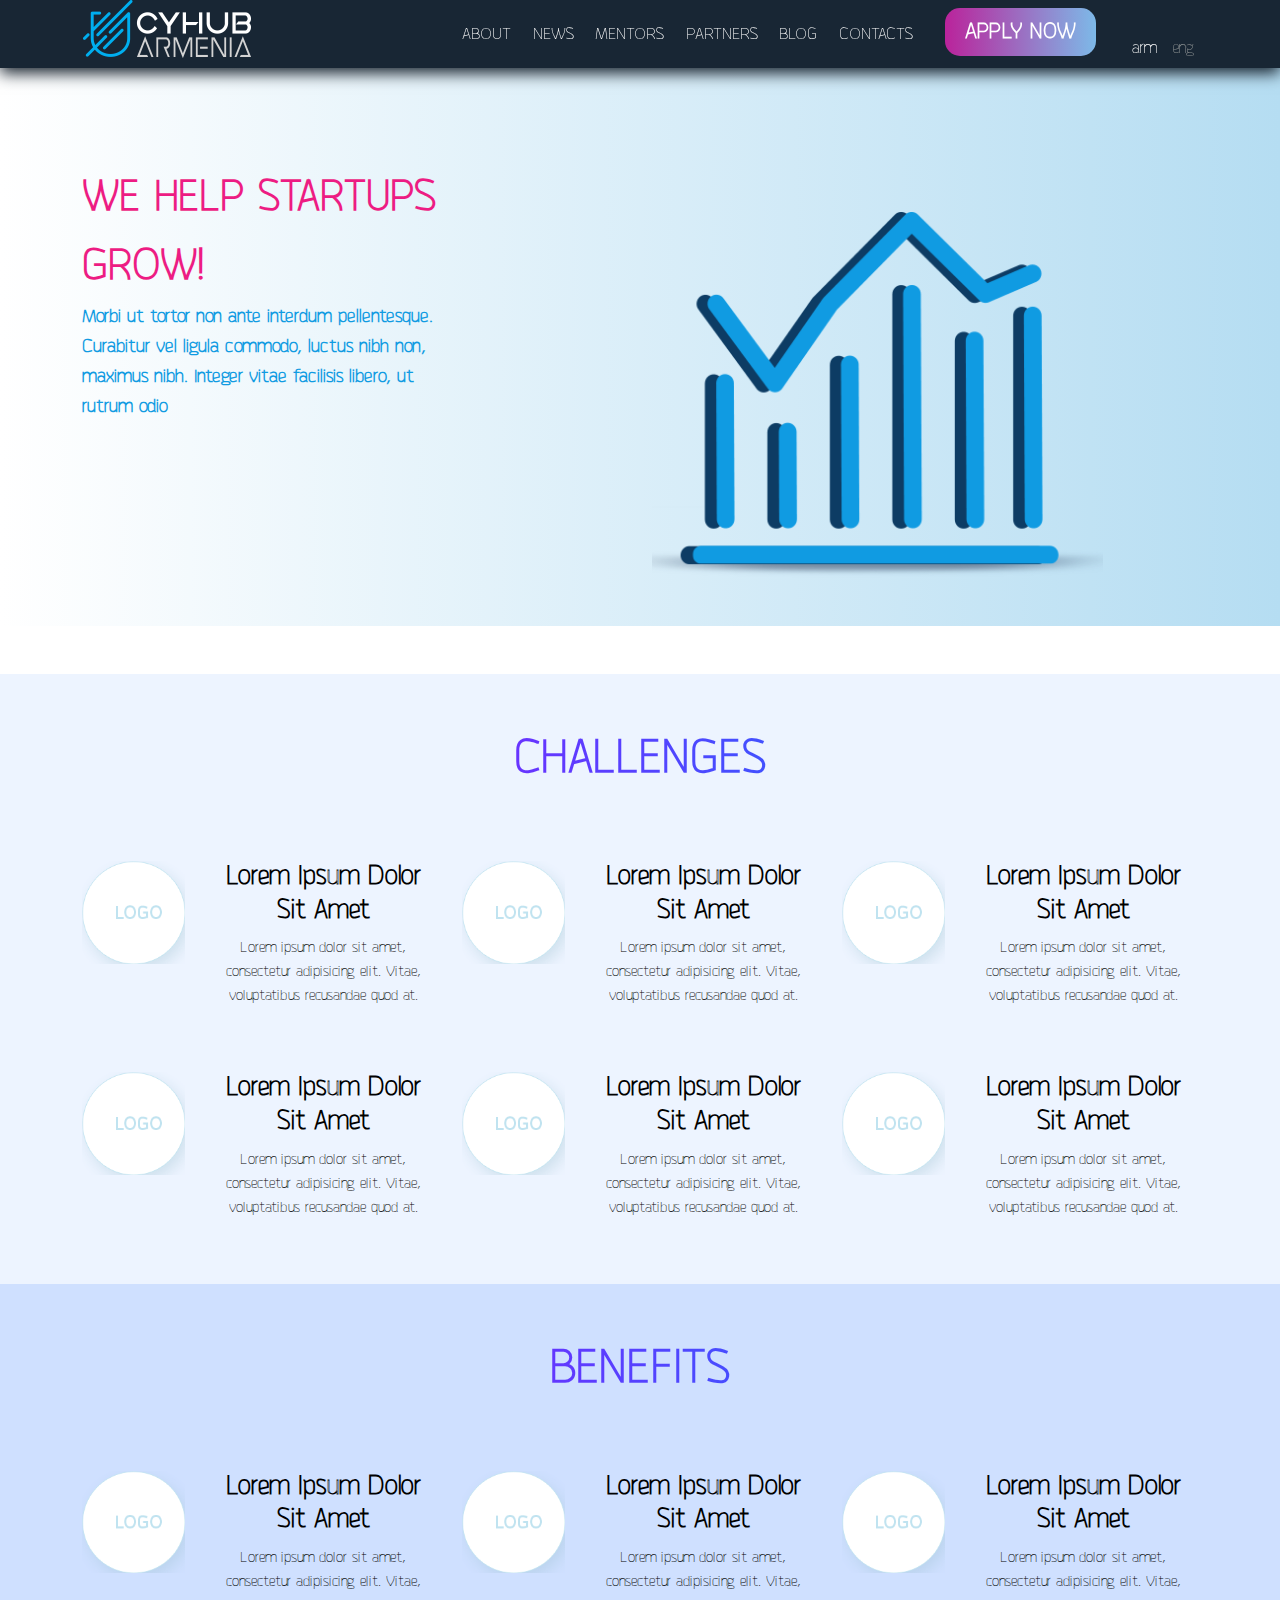
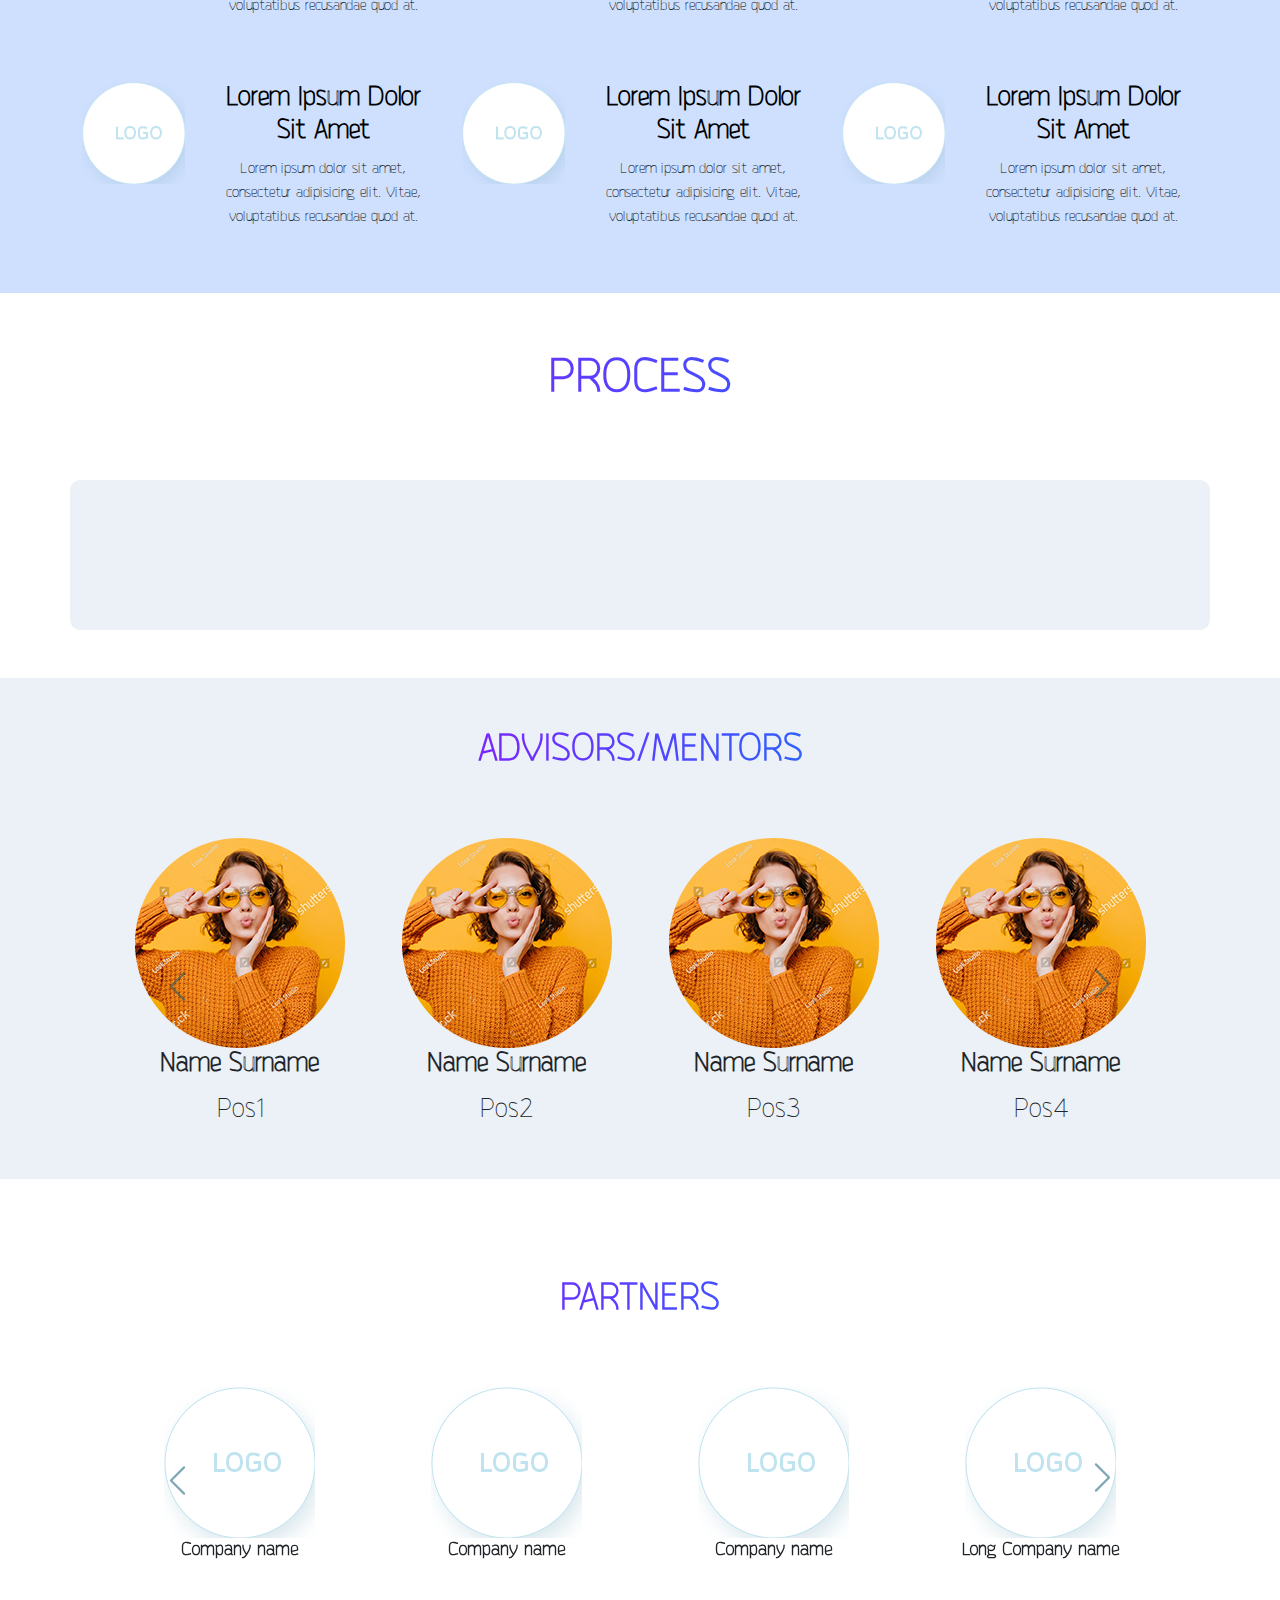
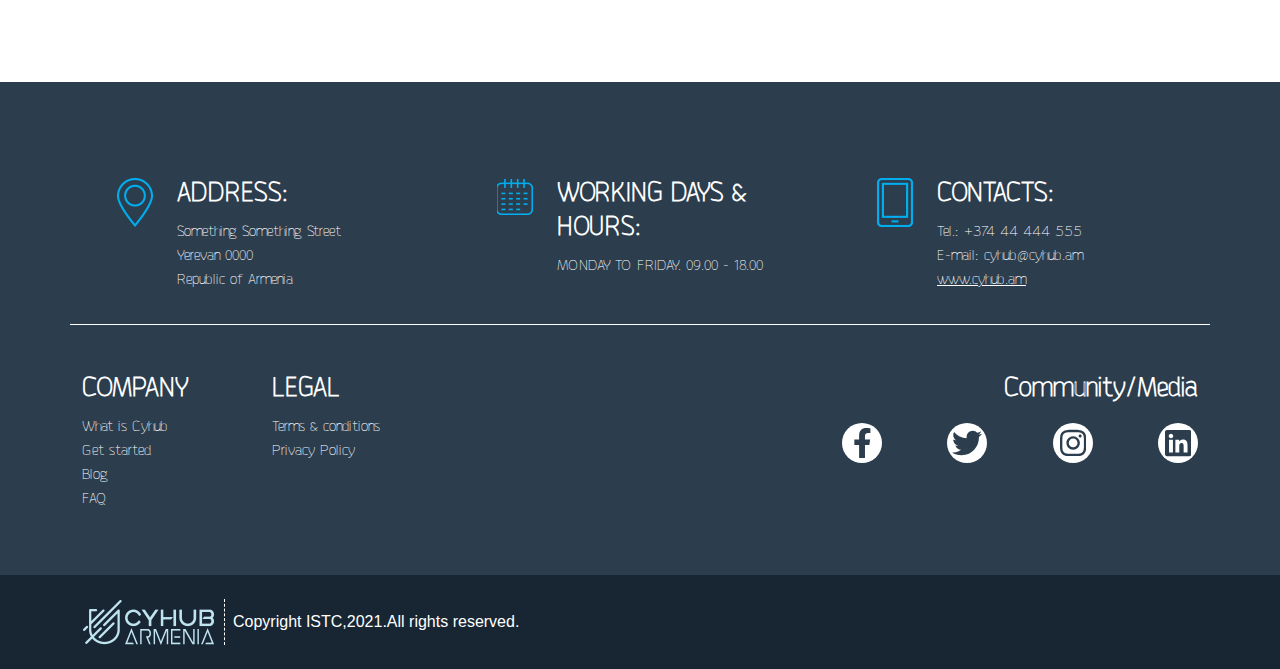
==== commit d01963b5: "perhaps last commit" ====
--- a/html/about.html
+++ b/html/about.html
@@ -5,10 +5,10 @@
    <meta charset="UTF-8">
    <meta http-equiv="X-UA-Compatible" content="IE=edge">
    <meta name="viewport" content="width=device-width, initial-scale=1.0">
-   <link rel="stylesheet" href="style/Berkslund-Thin/style.css" type="text/css">
-   <link rel="stylesheet" href="style/bootstrap.min.css">
-   <link rel="stylesheet" href="style/index.css">
-   <link rel="icon" href="images/fav.png">
+   <link rel="stylesheet" href="../style/Berkslund-Thin/style.css" type="text/css">
+   <link rel="stylesheet" href="../style/bootstrap.min.css">
+   <link rel="stylesheet" href="../style/index.css">
+   <link rel="icon" href="../images/fav.png">
    <title>acceleration</title>
 </head>
 
@@ -16,7 +16,7 @@
    <header class="">
       <nav class="container">
          <div class="row">
-            <div class="col-md-6 offset-md-3 col-lg-2 offset-lg-0 text-center"><img src="images/logo.png" alt=""></div>
+            <div class="col-md-6 offset-md-3 col-lg-2 offset-lg-0 text-center"><img src="../images/logo.png" alt=""></div>
             <div
                class="col-lg-5 offset-lg-2 d-none d-md-flex mt-md-2 d-flex align-items-center justify-content-between">
                <div class="dropdown">
@@ -137,7 +137,7 @@
                   </div>
                </div>
                <div class="col-8 offset-2 col-md-5 offset-md-2 pt-md-5 mt-md-5">
-                  <img src="images/acceleration_logo.png" class="img-fluid" alt="">
+                  <img src="../images/acceleration_logo.png" class="img-fluid" alt="">
                </div>
             </div>
          </div>
@@ -156,67 +156,67 @@
             <a href="#" class="col-8 offset-2 col-md-6 offset-md-0 col-lg-4 mb-5">
                <div class="row text-center">
                   <div class="col-8 offset-2 offset-sm-0 col-sm-5 col-lg-4">
-                     <img src="images/partner_logo.png" alt="news">
-                  </div>
-                  <div class="col-12 col-sm-7 col-lg-8">
-                     <p class="text-capitalize h3 fw-bolder">Lorem ipsum dolor sit amet</p>
-                     <p>Lorem ipsum dolor sit amet, consectetur adipisicing elit. Vitae, voluptatibus recusandae quod
-                        at.</p>
-                  </div>
-               </div>
-            </a>
-            <a href="#" class="col-8 offset-2 col-md-6 offset-md-0 col-lg-4 mb-5">
-               <div class="row text-center">
-                  <div class="col-8 offset-2 offset-sm-0 col-sm-5 col-lg-4">
-                     <img src="images/partner_logo.png" alt="news">
-                  </div>
-                  <div class="col-12 col-sm-7 col-lg-8">
-                     <p class="text-capitalize h3 fw-bolder">Lorem ipsum dolor sit amet</p>
-                     <p>Lorem ipsum dolor sit amet, consectetur adipisicing elit. Vitae, voluptatibus recusandae quod
-                        at.</p>
-                  </div>
-               </div>
-            </a>
-            <a href="#" class="col-8 offset-2 col-md-6 offset-md-0 col-lg-4 mb-5">
-               <div class="row text-center">
-                  <div class="col-8 offset-2 offset-sm-0 col-sm-5 col-lg-4">
-                     <img src="images/partner_logo.png" alt="news">
-                  </div>
-                  <div class="col-12 col-sm-7 col-lg-8">
-                     <p class="text-capitalize h3 fw-bolder">Lorem ipsum dolor sit amet</p>
-                     <p>Lorem ipsum dolor sit amet, consectetur adipisicing elit. Vitae, voluptatibus recusandae quod
-                        at.</p>
-                  </div>
-               </div>
-            </a>
-            <a href="#" class="col-8 offset-2 col-md-6 offset-md-0 col-lg-4 mb-5">
-               <div class="row text-center">
-                  <div class="col-8 offset-2 offset-sm-0 col-sm-5 col-lg-4">
-                     <img src="images/partner_logo.png" alt="news">
-                  </div>
-                  <div class="col-12 col-sm-7 col-lg-8">
-                     <p class="text-capitalize h3 fw-bolder">Lorem ipsum dolor sit amet</p>
-                     <p>Lorem ipsum dolor sit amet, consectetur adipisicing elit. Vitae, voluptatibus recusandae quod
-                        at.</p>
-                  </div>
-               </div>
-            </a>
-            <a href="#" class="col-8 offset-2 col-md-6 offset-md-0 col-lg-4 mb-5">
-               <div class="row text-center">
-                  <div class="col-8 offset-2 offset-sm-0 col-sm-5 col-lg-4">
-                     <img src="images/partner_logo.png" alt="news">
-                  </div>
-                  <div class="col-12 col-sm-7 col-lg-8">
-                     <p class="text-capitalize h3 fw-bolder">Lorem ipsum dolor sit amet</p>
-                     <p>Lorem ipsum dolor sit amet, consectetur adipisicing elit. Vitae, voluptatibus recusandae quod
-                        at.</p>
-                  </div>
-               </div>
-            </a>
-            <a href="#" class="col-8 offset-2 col-md-6 offset-md-0 col-lg-4 mb-5">
-               <div class="row text-center">
-                  <div class="col-8 offset-2 offset-sm-0 col-sm-5 col-lg-4">
-                     <img src="images/partner_logo.png" alt="news">
+                     <img src="../images/partner_logo.png" alt="news">
+                  </div>
+                  <div class="col-12 col-sm-7 col-lg-8">
+                     <p class="text-capitalize h3 fw-bolder">Lorem ipsum dolor sit amet</p>
+                     <p>Lorem ipsum dolor sit amet, consectetur adipisicing elit. Vitae, voluptatibus recusandae quod
+                        at.</p>
+                  </div>
+               </div>
+            </a>
+            <a href="#" class="col-8 offset-2 col-md-6 offset-md-0 col-lg-4 mb-5">
+               <div class="row text-center">
+                  <div class="col-8 offset-2 offset-sm-0 col-sm-5 col-lg-4">
+                     <img src="../images/partner_logo.png" alt="news">
+                  </div>
+                  <div class="col-12 col-sm-7 col-lg-8">
+                     <p class="text-capitalize h3 fw-bolder">Lorem ipsum dolor sit amet</p>
+                     <p>Lorem ipsum dolor sit amet, consectetur adipisicing elit. Vitae, voluptatibus recusandae quod
+                        at.</p>
+                  </div>
+               </div>
+            </a>
+            <a href="#" class="col-8 offset-2 col-md-6 offset-md-0 col-lg-4 mb-5">
+               <div class="row text-center">
+                  <div class="col-8 offset-2 offset-sm-0 col-sm-5 col-lg-4">
+                     <img src="../images/partner_logo.png" alt="news">
+                  </div>
+                  <div class="col-12 col-sm-7 col-lg-8">
+                     <p class="text-capitalize h3 fw-bolder">Lorem ipsum dolor sit amet</p>
+                     <p>Lorem ipsum dolor sit amet, consectetur adipisicing elit. Vitae, voluptatibus recusandae quod
+                        at.</p>
+                  </div>
+               </div>
+            </a>
+            <a href="#" class="col-8 offset-2 col-md-6 offset-md-0 col-lg-4 mb-5">
+               <div class="row text-center">
+                  <div class="col-8 offset-2 offset-sm-0 col-sm-5 col-lg-4">
+                     <img src="../images/partner_logo.png" alt="news">
+                  </div>
+                  <div class="col-12 col-sm-7 col-lg-8">
+                     <p class="text-capitalize h3 fw-bolder">Lorem ipsum dolor sit amet</p>
+                     <p>Lorem ipsum dolor sit amet, consectetur adipisicing elit. Vitae, voluptatibus recusandae quod
+                        at.</p>
+                  </div>
+               </div>
+            </a>
+            <a href="#" class="col-8 offset-2 col-md-6 offset-md-0 col-lg-4 mb-5">
+               <div class="row text-center">
+                  <div class="col-8 offset-2 offset-sm-0 col-sm-5 col-lg-4">
+                     <img src="../images/partner_logo.png" alt="news">
+                  </div>
+                  <div class="col-12 col-sm-7 col-lg-8">
+                     <p class="text-capitalize h3 fw-bolder">Lorem ipsum dolor sit amet</p>
+                     <p>Lorem ipsum dolor sit amet, consectetur adipisicing elit. Vitae, voluptatibus recusandae quod
+                        at.</p>
+                  </div>
+               </div>
+            </a>
+            <a href="#" class="col-8 offset-2 col-md-6 offset-md-0 col-lg-4 mb-5">
+               <div class="row text-center">
+                  <div class="col-8 offset-2 offset-sm-0 col-sm-5 col-lg-4">
+                     <img src="../images/partner_logo.png" alt="news">
                   </div>
                   <div class="col-12 col-sm-7 col-lg-8">
                      <p class="text-capitalize h3 fw-bolder">Lorem ipsum dolor sit amet</p>
@@ -240,67 +240,67 @@
             <a href="#" class="col-8 offset-2 col-md-6 offset-md-0 col-lg-4 mb-5">
                <div class="row text-center">
                   <div class="col-8 offset-2 offset-sm-0 col-sm-5 col-lg-4">
-                     <img src="images/partner_logo.png" alt="news">
-                  </div>
-                  <div class="col-12 col-sm-7 col-lg-8">
-                     <p class="text-capitalize h3 fw-bolder">Lorem ipsum dolor sit amet</p>
-                     <p>Lorem ipsum dolor sit amet, consectetur adipisicing elit. Vitae, voluptatibus recusandae quod
-                        at.</p>
-                  </div>
-               </div>
-            </a>
-            <a href="#" class="col-8 offset-2 col-md-6 offset-md-0 col-lg-4 mb-5">
-               <div class="row text-center">
-                  <div class="col-8 offset-2 offset-sm-0 col-sm-5 col-lg-4">
-                     <img src="images/partner_logo.png" alt="news">
-                  </div>
-                  <div class="col-12 col-sm-7 col-lg-8">
-                     <p class="text-capitalize h3 fw-bolder">Lorem ipsum dolor sit amet</p>
-                     <p>Lorem ipsum dolor sit amet, consectetur adipisicing elit. Vitae, voluptatibus recusandae quod
-                        at.</p>
-                  </div>
-               </div>
-            </a>
-            <a href="#" class="col-8 offset-2 col-md-6 offset-md-0 col-lg-4 mb-5">
-               <div class="row text-center">
-                  <div class="col-8 offset-2 offset-sm-0 col-sm-5 col-lg-4">
-                     <img src="images/partner_logo.png" alt="news">
-                  </div>
-                  <div class="col-12 col-sm-7 col-lg-8">
-                     <p class="text-capitalize h3 fw-bolder">Lorem ipsum dolor sit amet</p>
-                     <p>Lorem ipsum dolor sit amet, consectetur adipisicing elit. Vitae, voluptatibus recusandae quod
-                        at.</p>
-                  </div>
-               </div>
-            </a>
-            <a href="#" class="col-8 offset-2 col-md-6 offset-md-0 col-lg-4 mb-5">
-               <div class="row text-center">
-                  <div class="col-8 offset-2 offset-sm-0 col-sm-5 col-lg-4">
-                     <img src="images/partner_logo.png" alt="news">
-                  </div>
-                  <div class="col-12 col-sm-7 col-lg-8">
-                     <p class="text-capitalize h3 fw-bolder">Lorem ipsum dolor sit amet</p>
-                     <p>Lorem ipsum dolor sit amet, consectetur adipisicing elit. Vitae, voluptatibus recusandae quod
-                        at.</p>
-                  </div>
-               </div>
-            </a>
-            <a href="#" class="col-8 offset-2 col-md-6 offset-md-0 col-lg-4 mb-5">
-               <div class="row text-center">
-                  <div class="col-8 offset-2 offset-sm-0 col-sm-5 col-lg-4">
-                     <img src="images/partner_logo.png" alt="news">
-                  </div>
-                  <div class="col-12 col-sm-7 col-lg-8">
-                     <p class="text-capitalize h3 fw-bolder">Lorem ipsum dolor sit amet</p>
-                     <p>Lorem ipsum dolor sit amet, consectetur adipisicing elit. Vitae, voluptatibus recusandae quod
-                        at.</p>
-                  </div>
-               </div>
-            </a>
-            <a href="#" class="col-8 offset-2 col-md-6 offset-md-0 col-lg-4 mb-5">
-               <div class="row text-center">
-                  <div class="col-8 offset-2 offset-sm-0 col-sm-5 col-lg-4">
-                     <img src="images/partner_logo.png" alt="news">
+                     <img src="../images/partner_logo.png" alt="news">
+                  </div>
+                  <div class="col-12 col-sm-7 col-lg-8">
+                     <p class="text-capitalize h3 fw-bolder">Lorem ipsum dolor sit amet</p>
+                     <p>Lorem ipsum dolor sit amet, consectetur adipisicing elit. Vitae, voluptatibus recusandae quod
+                        at.</p>
+                  </div>
+               </div>
+            </a>
+            <a href="#" class="col-8 offset-2 col-md-6 offset-md-0 col-lg-4 mb-5">
+               <div class="row text-center">
+                  <div class="col-8 offset-2 offset-sm-0 col-sm-5 col-lg-4">
+                     <img src="../images/partner_logo.png" alt="news">
+                  </div>
+                  <div class="col-12 col-sm-7 col-lg-8">
+                     <p class="text-capitalize h3 fw-bolder">Lorem ipsum dolor sit amet</p>
+                     <p>Lorem ipsum dolor sit amet, consectetur adipisicing elit. Vitae, voluptatibus recusandae quod
+                        at.</p>
+                  </div>
+               </div>
+            </a>
+            <a href="#" class="col-8 offset-2 col-md-6 offset-md-0 col-lg-4 mb-5">
+               <div class="row text-center">
+                  <div class="col-8 offset-2 offset-sm-0 col-sm-5 col-lg-4">
+                     <img src="../images/partner_logo.png" alt="news">
+                  </div>
+                  <div class="col-12 col-sm-7 col-lg-8">
+                     <p class="text-capitalize h3 fw-bolder">Lorem ipsum dolor sit amet</p>
+                     <p>Lorem ipsum dolor sit amet, consectetur adipisicing elit. Vitae, voluptatibus recusandae quod
+                        at.</p>
+                  </div>
+               </div>
+            </a>
+            <a href="#" class="col-8 offset-2 col-md-6 offset-md-0 col-lg-4 mb-5">
+               <div class="row text-center">
+                  <div class="col-8 offset-2 offset-sm-0 col-sm-5 col-lg-4">
+                     <img src="../images/partner_logo.png" alt="news">
+                  </div>
+                  <div class="col-12 col-sm-7 col-lg-8">
+                     <p class="text-capitalize h3 fw-bolder">Lorem ipsum dolor sit amet</p>
+                     <p>Lorem ipsum dolor sit amet, consectetur adipisicing elit. Vitae, voluptatibus recusandae quod
+                        at.</p>
+                  </div>
+               </div>
+            </a>
+            <a href="#" class="col-8 offset-2 col-md-6 offset-md-0 col-lg-4 mb-5">
+               <div class="row text-center">
+                  <div class="col-8 offset-2 offset-sm-0 col-sm-5 col-lg-4">
+                     <img src="../images/partner_logo.png" alt="news">
+                  </div>
+                  <div class="col-12 col-sm-7 col-lg-8">
+                     <p class="text-capitalize h3 fw-bolder">Lorem ipsum dolor sit amet</p>
+                     <p>Lorem ipsum dolor sit amet, consectetur adipisicing elit. Vitae, voluptatibus recusandae quod
+                        at.</p>
+                  </div>
+               </div>
+            </a>
+            <a href="#" class="col-8 offset-2 col-md-6 offset-md-0 col-lg-4 mb-5">
+               <div class="row text-center">
+                  <div class="col-8 offset-2 offset-sm-0 col-sm-5 col-lg-4">
+                     <img src="../images/partner_logo.png" alt="news">
                   </div>
                   <div class="col-12 col-sm-7 col-lg-8">
                      <p class="text-capitalize h3 fw-bolder">Lorem ipsum dolor sit amet</p>
@@ -345,7 +345,7 @@
                            <div class="card">
                               <div class="card-img">
                                  <div class="parent">
-                                    <img src="images/mentor1.png" class="img-fluid">
+                                    <img src="../images/mentor1.png" class="img-fluid">
                                     <div class="red-layer d-flex justify-content-evenly">
                                        <svg aria-hidden="true" focusable="false" data-prefix="fab" data-icon="twitter"
                                           class="svg-inline--fa fa-twitter fa-w-16" role="img"
@@ -375,7 +375,7 @@
                            <div class="card">
                               <div class="card-img">
                                  <div class="parent">
-                                    <img src="images/mentor1.png" class="img-fluid">
+                                    <img src="../images/mentor1.png" class="img-fluid">
                                     <div class="red-layer d-flex justify-content-evenly">
                                        <svg aria-hidden="true" focusable="false" data-prefix="fab" data-icon="twitter"
                                           class="svg-inline--fa fa-twitter fa-w-16" role="img"
@@ -405,7 +405,7 @@
                            <div class="card">
                               <div class="card-img">
                                  <div class="parent">
-                                    <img src="images/mentor1.png" class="img-fluid">
+                                    <img src="../images/mentor1.png" class="img-fluid">
                                     <div class="red-layer d-flex justify-content-evenly">
                                        <svg aria-hidden="true" focusable="false" data-prefix="fab" data-icon="twitter"
                                           class="svg-inline--fa fa-twitter fa-w-16" role="img"
@@ -435,7 +435,7 @@
                            <div class="card">
                               <div class="card-img">
                                  <div class="parent">
-                                    <img src="images/mentor1.png" class="img-fluid">
+                                    <img src="../images/mentor1.png" class="img-fluid">
                                     <div class="red-layer d-flex justify-content-evenly">
                                        <svg aria-hidden="true" focusable="false" data-prefix="fab" data-icon="twitter"
                                           class="svg-inline--fa fa-twitter fa-w-16" role="img"
@@ -465,7 +465,7 @@
                            <div class="card">
                               <div class="card-img">
                                  <div class="parent">
-                                    <img src="images/mentor1.png" class="img-fluid">
+                                    <img src="../images/mentor1.png" class="img-fluid">
                                     <div class="red-layer d-flex justify-content-evenly">
                                        <svg aria-hidden="true" focusable="false" data-prefix="fab" data-icon="twitter"
                                           class="svg-inline--fa fa-twitter fa-w-16" role="img"
@@ -495,7 +495,7 @@
                            <div class="card">
                               <div class="card-img">
                                  <div class="parent">
-                                    <img src="images/mentor1.png" class="img-fluid">
+                                    <img src="../images/mentor1.png" class="img-fluid">
                                     <div class="red-layer">
                                        <svg aria-hidden="true" focusable="false" data-prefix="fab" data-icon="twitter"
                                           class="svg-inline--fa fa-twitter fa-w-16" role="img"
@@ -563,7 +563,7 @@
                         <div class="col-md-3">
                            <div class="card">
                               <div class="card-img">
-                                 <img src="images/partner_logo.png" class="img-fluid">
+                                 <img src="../images/partner_logo.png" class="img-fluid">
                                  <div class="fw-bolder h5">Company name</div>
                               </div>
                            </div>
@@ -573,7 +573,7 @@
                         <div class="col-md-3">
                            <div class="card">
                               <div class="card-img">
-                                 <img src="images/partner_logo.png" class="img-fluid">
+                                 <img src="../images/partner_logo.png" class="img-fluid">
                                  <div class="fw-bolder h5">Company name</div>
                               </div>
                            </div>
@@ -583,7 +583,7 @@
                         <div class="col-md-3">
                            <div class="card">
                               <div class="card-img">
-                                 <img src="images/partner_logo.png" class="img-fluid">
+                                 <img src="../images/partner_logo.png" class="img-fluid">
                                  <div class="fw-bolder h5">Company name</div>
                               </div>
                            </div>
@@ -593,7 +593,7 @@
                         <div class="col-md-3">
                            <div class="card">
                               <div class="card-img">
-                                 <img src="images/partner_logo.png" class="img-fluid">
+                                 <img src="../images/partner_logo.png" class="img-fluid">
                                  <div class="fw-bolder h5">Long Company name</div>
                               </div>
                            </div>
@@ -603,7 +603,7 @@
                         <div class="col-md-3">
                            <div class="card">
                               <div class="card-img">
-                                 <img src="images/partner_logo.png" class="img-fluid">
+                                 <img src="../images/partner_logo.png" class="img-fluid">
                                  <div class="fw-bolder h5">Company name</div>
                               </div>
                            </div>
@@ -613,7 +613,7 @@
                         <div class="col-md-3">
                            <div class="card">
                               <div class="card-img">
-                                 <img src="images/partner_logo.png" class="img-fluid">
+                                 <img src="../images/partner_logo.png" class="img-fluid">
                                  <div class="fw-bolder h5">Company name</div>
                               </div>
                            </div>
@@ -651,7 +651,7 @@
             <div class="col-md-4 col-12 mt-5">
                <div class="row">
                   <div class="col-3 d-flex align-items-start justify-content-end">
-                     <img src="images/address_icon.png" alt="address">
+                     <img src="../images/address_icon.png" alt="address">
                   </div>
                   <div class="col-9">
                      <p class="text-uppercase h3 fw-bold">address:</p>
@@ -667,7 +667,7 @@
             <div class="col-md-4 col-12 mt-5">
                <div class="row">
                   <div class="col-3 d-flex align-items-start justify-content-end">
-                     <img src="images/calendar_icon.png" alt="address">
+                     <img src="../images/calendar_icon.png" alt="address">
                   </div>
                   <div class="col-9">
                      <p class="text-uppercase h3 fw-bold">working days & hours:</p>
@@ -681,7 +681,7 @@
             <div class="col-md-4 col-12 mt-5">
                <div class="row">
                   <div class="col-3 d-flex align-items-start justify-content-end">
-                     <img src="images/contact_icon.png" alt="address">
+                     <img src="../images/contact_icon.png" alt="address">
                   </div>
                   <div class="col-9">
                      <p class="text-uppercase h3 fw-bold">contacts:</p>
@@ -761,15 +761,15 @@
    <footer>
       <div class="container">
          <div class="pt-4 pb-4 d-flex">
-            <div class="me-2"><img src="images/footer_logo.png" alt=""></div>
+            <div class="me-2"><img src="../images/footer_logo.png" alt=""></div>
             <div class="d-flex align-items-center ps-2">Copyright ISTC,2021.All rights reserved.</div>
          </div>
       </div>
    </footer>
 
-   <script src="js/bootstrap.bundle.min.js"></script>
-   <script src="js/jquery-3.6.0.min.js"></script>
-   <script src="js/index.js"></script>
+   <script src="../js/bootstrap.bundle.min.js"></script>
+   <script src="../js/jquery-3.6.0.min.js"></script>
+   <script src="../js/index.js"></script>
 </body>
 
 </html>--- a/style/Berkslund-Thin/style.css
+++ b/style/Berkslund-Thin/style.css
@@ -0,0 +1,9 @@
+@font-face {
+    font-family: 'Berkslund';
+    src: local('Berkslund Thin'), local('Berkslund-Thin'),
+        url('Berkslund-Thin.woff2') format('woff2'),
+        url('Berkslund-Thin.woff') format('woff'),
+        url('Berkslund-Thin.ttf') format('truetype');
+    font-weight: 100;
+    font-style: normal;
+  }--- a/style/index.css
+++ b/style/index.css
@@ -0,0 +1,441 @@
+a {
+   color: white;
+}
+
+a:hover {
+   color: #04749c;
+}
+
+body {
+   font-family: "Berkslund";
+}
+
+header{
+   position: sticky;
+   top: 0px;
+   z-index: 5;
+   background-color: #182634;
+   padding-bottom: 5px;
+   box-shadow: #131e29 0px 5px 15px;
+}
+
+nav a {
+   text-decoration: none;
+   color: white;
+   font-size: 18px;
+}
+
+.apply-btn:hover{
+   color: white;
+}
+.apply-btn {
+   background: #1e5799;
+   background: linear-gradient(to right, #1e5799 0%, #ba239b 0%, #7db9e8 100%);
+   padding: 6px 20px;
+   border-radius: 15px;
+}
+
+a.active{
+   color: #8c9192;
+}
+
+.menu-text{
+   font-size: 20px;
+   color: white;
+}
+.menu-text:hover{
+   color: #04749c;
+}
+
+.circles div:nth-child(2){
+   margin: 0 5px;
+}
+.circles div{
+   height: 10px;
+   width: 10px;
+   border-radius: 50%;
+   background-color: #04749c;
+}
+
+#accordionExample a:hover{
+   color: #04749c;
+}
+#accordionExample1 a{
+   color: #04749c;
+   margin: 0 2px;
+   font-weight: bold;
+}
+
+#accordionExample1 div div a{
+   border-bottom: 1px solid #8c9192;
+}
+
+
+.accordion-button::after{
+   display: none;
+}
+
+#headingOne .accordion-button::after{
+   display: flex;
+}
+
+
+#carouselExampleIndicators{
+   height: 600px;
+   background: #182634 url(../images/koxpeq.png) no-repeat;
+   background-position: right bottom;
+   background-size: contain;
+}
+
+.under-purple{
+   color: #109be2;
+   font-size: 20px;
+}
+.purple{
+   color: #ed1c83;
+   font-size: 46px;
+   font-weight: 900;
+}
+
+#carouselExampleIndicators div button{
+   height: 15px;
+   width: 15px;
+   border-radius: 50%;
+}
+
+#about{
+   background-color: red;
+
+   color: transparent;
+   /* Create the gradient. */
+   background-image: linear-gradient(90deg,rgb(170, 0, 255), rgb(0, 132, 255));
+   
+   background-size: 100%;
+   background-repeat: repeat;
+ 
+   -webkit-background-clip: text;
+   -webkit-text-fill-color: transparent; 
+}
+
+.slider{
+   background: url(../images/slider1.png) no-repeat;
+   background-position-y: -545px;
+   height: 200px;
+}
+
+.about a{
+   color: black;
+   text-decoration: none;
+   position: relative;
+}
+
+.about{
+   background-color: #ebf1f6;
+   background: linear-gradient(white,#ebf1f6,#ebf1f6);
+}
+
+.about p{
+   margin: 0;
+}
+
+.logos:nth-child(1) p{
+   margin-top: 26px;
+}
+.logos:nth-child(2) p{
+   margin-top: 30px;
+}
+.logos:nth-child(3) p{
+   margin-top: 1px;
+}
+.logos:nth-child(4) p{
+   margin-top: 34px;
+}
+
+@media screen and (max-width:991px) {
+   header{
+      top: -70px;
+   }
+}
+
+#news{
+   font-size: 50px;
+   background-color: red;
+
+   color: transparent;
+   /* Create the gradient. */
+   background-image: linear-gradient(90deg,rgb(170, 0, 255), rgb(0, 132, 255));
+   
+   background-size: 100%;
+   background-repeat: repeat;
+ 
+   -webkit-background-clip: text;
+   -webkit-text-fill-color: transparent; 
+
+}
+
+.news img{
+   width: 100%;
+}
+
+.news * a{
+   color: black;
+   text-decoration: none;
+}
+
+section.news > div > div:nth-child(3) > div > a{
+   color: white;
+}
+
+.contacts{
+   background-color: #2c3d4d;
+}
+
+.contacts * *{
+   color: white;
+}
+
+.contacts * a{
+   text-decoration: none;
+}
+
+.contacts a svg{
+   height: 30px;
+}
+
+.contacts a svg path{
+   color: #2c3d4d; 
+}
+
+.svg{
+   width: 40px;
+   height: 40px;
+   border-radius: 50%;
+   background-color: white;
+}
+
+.svg:hover path{
+   color: #00adef;
+}
+
+footer{
+   background-color: #182634;
+   color: white;
+   font-family: sans-serif;
+}
+
+footer > div > div > div:first-child{
+   width: min-content;
+}
+footer > div > div > div:last-child{
+   border-left: 1px dashed ;
+}
+
+@media (max-width: 767px) {
+   .carusel .carousel-inner .carousel-item > div {
+       display: none;
+   }
+   .carusel .carousel-inner .carousel-item > div:first-child {
+       display: block;
+   }
+}
+
+.carusel .carousel-inner .carousel-item.active,
+.carusel .carousel-inner .carousel-item-next,
+.carusel .carousel-inner .carousel-item-prev {
+   display: flex;
+}
+
+/* medium and up screens */
+@media (min-width: 768px) {
+   
+   .carusel .carousel-inner .carousel-item-end.active,
+   .carousel-inner .carousel-item-next {
+     transform: translateX(25%);
+   }
+   
+   .carusel .carousel-inner .carousel-item-start.active, 
+   .carusel .carousel-inner .carousel-item-prev {
+     transform: translateX(-25%);
+   }
+}
+
+.carusel .carousel-inner .carousel-item-end,
+.carusel .carousel-inner .carousel-item-start { 
+ transform: translateX(0);
+}
+
+.carusel{
+   background-color: #ebf1f6;
+}
+
+.carusel *{
+   border: none;
+}
+
+.carusel .card-img{
+   background-color: #ebf1f6;
+}
+
+.carusel #recipeCarousel{
+   position: relative;
+}
+
+.carusel a.carousel-control-prev span{
+   color: #00516e;
+   background: none;
+}
+
+.carusel a.carousel-control-next span{
+   background: none;
+   color: #00516e;
+   transform: rotate(180deg);
+}
+
+.carusel a.carousel-control-prev span svg,.carusel a.carousel-control-next span svg{
+   font-size: 40px;  
+}
+
+.partners .carousel-inner .carousel-item.active,
+.partners .carousel-inner .carousel-item-next,
+.partners .carousel-inner .carousel-item-prev {
+   display: flex;
+}
+
+/* medium and up screens */
+@media (min-width: 768px) {
+   
+   .partners .carousel-inner .carousel-item-end.active,
+   .partners .carousel-inner .carousel-item-next {
+     transform: translateX(25%);
+   }
+   
+   .partners .carousel-inner .carousel-item-start.active, 
+   .partners .carousel-inner .carousel-item-prev {
+     transform: translateX(-25%);
+   }
+}
+
+.partners .carousel-inner .carousel-item-end,
+.partners .carousel-inner .carousel-item-start { 
+ transform: translateX(0);
+}
+
+.partners {
+}
+
+.partners *{
+   border: none;
+}
+
+.partners .card-img{
+}
+
+.partners #recipeCarousel{
+   position: relative;
+}
+
+.partners a.carousel-control-prev span{
+   color: #00516e;
+   background: none;
+}
+
+.partners a.carousel-control-next span{
+   background: none;
+   color: #00516e;
+   transform: rotate(180deg);
+}
+
+.partners a.carousel-control-prev span svg,.partners a.carousel-control-next span svg{
+   font-size: 40px;  
+}
+
+.parent{
+   position: relative;
+}
+
+.red-layer{
+   background: rgba(255, 0, 0, 0.5);
+   display: flex;
+   justify-content: space-evenly;
+   align-items: center;
+   border-radius: 50%;
+   height: 100%;
+   position: absolute;
+   top: 0;
+   opacity: 0;
+   
+   }
+
+.red-layer svg{
+   height: 45px;
+   color: white;
+}
+
+.carusel .card-img-overlay{
+   cursor: pointer;
+}
+
+/*2*/
+
+.challenges{
+   background: #edf4ff;
+}
+
+.benefits{
+   background: #cfe0ff;
+}
+
+.process-content{
+   background-color: #ebf1f6;
+   height: 150px;
+   border-radius: 10px;
+}
+
+.presentation{
+   background: linear-gradient(90deg, white,#b5ddf2);
+}
+
+
+
+
+
+
+
+
+
+
+
+
+
+
+
+
+
+
+
+
+
+
+
+
+
+
+
+
+
+
+
+
+
+
+
+
+
+
+
+
+
+
+
+
+
